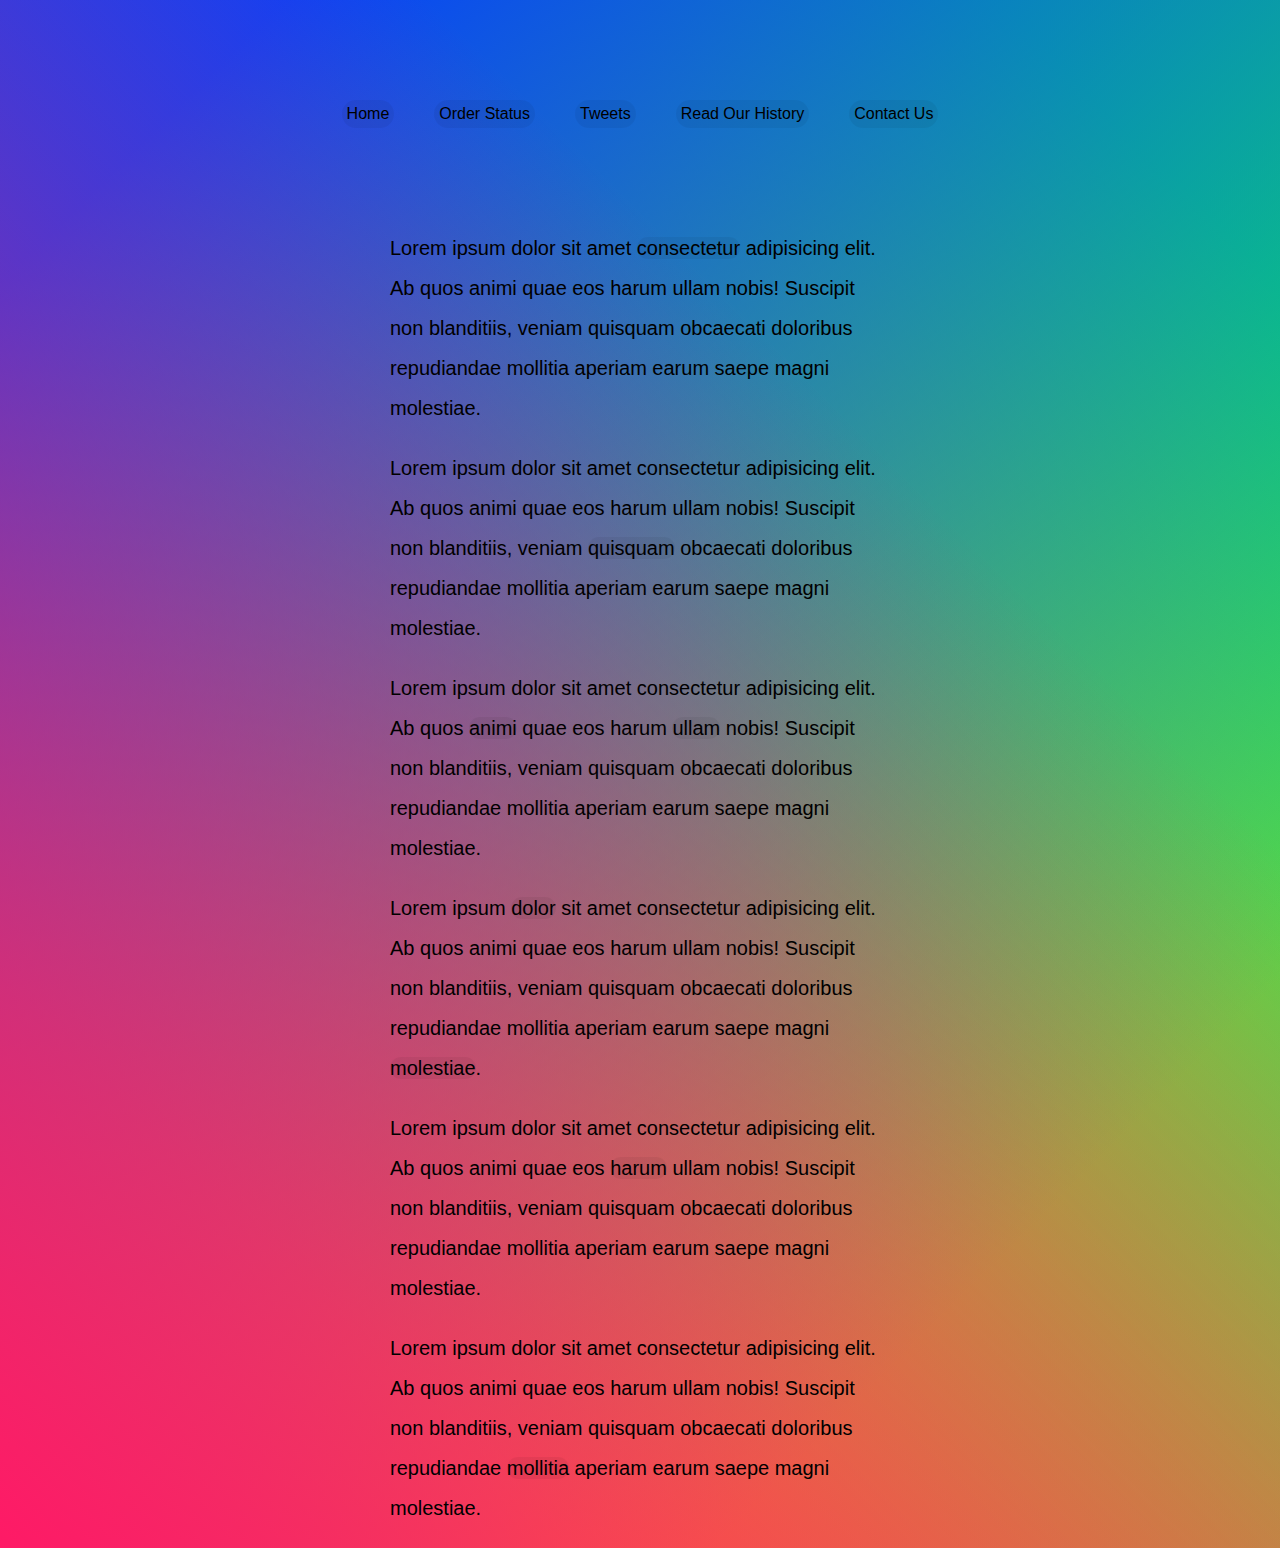
==== index.html @ c3eb9764 "Merge remote-tracking branch 'Follownav/master'" ====
<!DOCTYPE html>
<html lang="en">
<head>
    <meta charset="UTF-8">
    <meta name="viewport" content="width=device-width, initial-scale=1.0">
    <link rel="stylesheet" href="style.css">
    <title>Follow Along Nav</title>
</head>
<body>

    <nav>
        <ul class="menu">
            <li><a href="">Home</a></li>
            <li><a href="">Order Status</a></li>
            <li><a href="">Tweets</a></li>
            <li><a href="">Read Our History</a></li>
            <li><a href="">Contact Us</a></li>
        </ul>
    </nav>

    <div class="wrapper">
        <p>Lorem ipsum dolor sit amet <a href="">consectetur</a> adipisicing elit. Ab quos animi quae eos harum ullam nobis! Suscipit non blanditiis, veniam quisquam obcaecati doloribus repudiandae mollitia aperiam earum saepe magni molestiae.</p>
        <p>Lorem ipsum dolor sit amet consectetur adipisicing elit. Ab quos animi quae eos harum ullam nobis! Suscipit non blanditiis, veniam <a href="">quisquam</a> obcaecati doloribus repudiandae mollitia aperiam earum saepe magni molestiae.</p>
        <p>Lorem ipsum dolor sit amet consectetur adipisicing elit. Ab quos <a href="">animi</a> quae eos harum <a href="">ullam</a> nobis! Suscipit non blanditiis, veniam quisquam obcaecati doloribus repudiandae mollitia aperiam earum saepe magni molestiae.</p>
        <p>Lorem ipsum <a href="">dolor</a> sit amet consectetur adipisicing elit. Ab quos animi quae eos harum ullam nobis! Suscipit non blanditiis, veniam quisquam obcaecati doloribus repudiandae mollitia aperiam earum saepe magni <a href="">molestiae</a>.</p>
        <p>Lorem ipsum dolor sit amet consectetur adipisicing elit. Ab quos animi quae eos <a href="">harum</a> ullam nobis! Suscipit non blanditiis, veniam quisquam obcaecati doloribus repudiandae mollitia aperiam earum saepe magni molestiae.</p>
        <p>Lorem ipsum dolor sit amet consectetur adipisicing elit. Ab quos animi quae eos harum ullam nobis! Suscipit non blanditiis, veniam quisquam obcaecati doloribus repudiandae <a href="">mollitia</a> aperiam earum saepe magni molestiae.</p>
    </div>
    
    <script src="script.js"></script>
</body>
</html>
---- style.css ----
html {
    box-sizing: border-box;
}

*, *:before, *:after {
    box-sizing: inherit;
}

body {
    min-height: 100vh;
    margin: 0;
    font-family: sans-serif;
    background:
    linear-gradient(45deg, hsla(340, 100%, 55%, 1) 0%, hsla(340, 100%, 55%, 0) 70%),
    linear-gradient(135deg, hsla(225, 95%, 50%, 1) 10%, hsla(225, 95%, 50%, 0) 80%),
    linear-gradient(225deg, hsla(140, 90%, 50%, 1) 10%, hsla(140, 90%, 50%, 0) 80%),
    linear-gradient(315deg, hsla(35, 95%, 55%, 1) 100%, hsla(35, 95%, 55%, 0) 70%);
}

.wrapper {
    margin: 0 auto;
    max-width: 500px;
    font-size: 20px;
    line-height: 2;
    position: relative;
}

a {
    text-decoration: none;
    color: black;
    background: rgba(0, 0, 0, 0.05);
    border-radius: 20px;
}

.highlight {
    transition: all 0.2s;
    border-bottom: 2px solid rgb(219, 207, 30);
    position: absolute;
    top: 0;
    background: rgb(31, 173, 184);
    left: 0;
    z-index: -1;
    border-radius: 20px;
    display: block;
    box-shadow: 0 0 10px rgba(0, 0, 0, 0.2);
}

.menu {
    padding: 0;
    display: flex;
    list-style: none;
    justify-content: center;
    margin: 100px 0;
}

.menu a {
    display: inline-block;
    padding: 5px;
    margin: 0 20px;
    color: black;
}
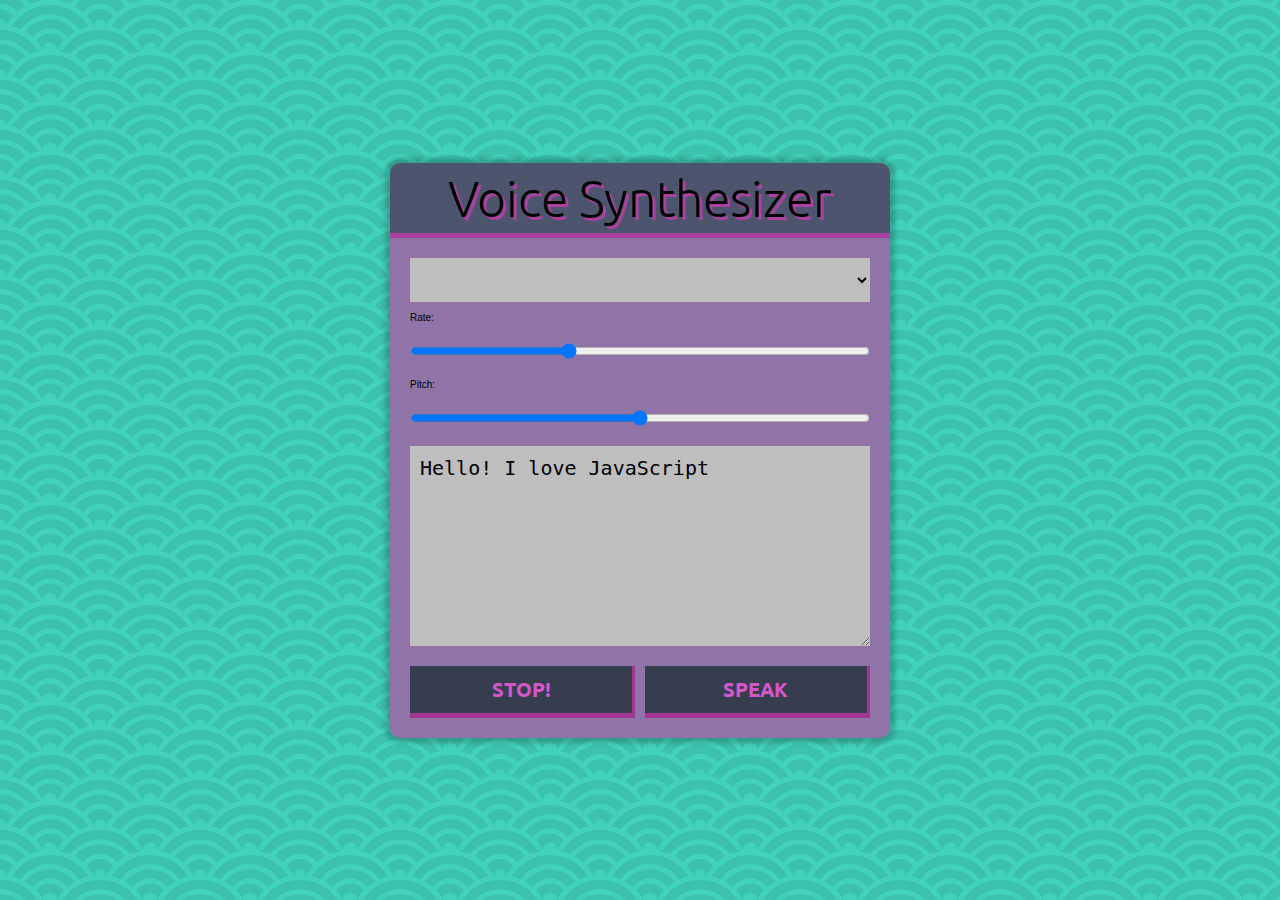
==== commit 0c5bda09: "Merge remote-tracking branch 'Speechsynth/master'" ====
--- a/index.html
+++ b/index.html
@@ -3,28 +3,30 @@
 <head>
     <meta charset="UTF-8">
     <meta name="viewport" content="width=device-width, initial-scale=1.0">
+    <link href="https://fonts.googleapis.com/css2?family=Ubuntu:wght@300&display=swap" rel="stylesheet">
     <link rel="stylesheet" href="style.css">
-    <title>Follow Along Nav</title>
+    <title>Speech Synthesis</title>
 </head>
 <body>
 
-    <nav>
-        <ul class="menu">
-            <li><a href="">Home</a></li>
-            <li><a href="">Order Status</a></li>
-            <li><a href="">Tweets</a></li>
-            <li><a href="">Read Our History</a></li>
-            <li><a href="">Contact Us</a></li>
-        </ul>
-    </nav>
+    <div class="voice-synth">
 
-    <div class="wrapper">
-        <p>Lorem ipsum dolor sit amet <a href="">consectetur</a> adipisicing elit. Ab quos animi quae eos harum ullam nobis! Suscipit non blanditiis, veniam quisquam obcaecati doloribus repudiandae mollitia aperiam earum saepe magni molestiae.</p>
-        <p>Lorem ipsum dolor sit amet consectetur adipisicing elit. Ab quos animi quae eos harum ullam nobis! Suscipit non blanditiis, veniam <a href="">quisquam</a> obcaecati doloribus repudiandae mollitia aperiam earum saepe magni molestiae.</p>
-        <p>Lorem ipsum dolor sit amet consectetur adipisicing elit. Ab quos <a href="">animi</a> quae eos harum <a href="">ullam</a> nobis! Suscipit non blanditiis, veniam quisquam obcaecati doloribus repudiandae mollitia aperiam earum saepe magni molestiae.</p>
-        <p>Lorem ipsum <a href="">dolor</a> sit amet consectetur adipisicing elit. Ab quos animi quae eos harum ullam nobis! Suscipit non blanditiis, veniam quisquam obcaecati doloribus repudiandae mollitia aperiam earum saepe magni <a href="">molestiae</a>.</p>
-        <p>Lorem ipsum dolor sit amet consectetur adipisicing elit. Ab quos animi quae eos <a href="">harum</a> ullam nobis! Suscipit non blanditiis, veniam quisquam obcaecati doloribus repudiandae mollitia aperiam earum saepe magni molestiae.</p>
-        <p>Lorem ipsum dolor sit amet consectetur adipisicing elit. Ab quos animi quae eos harum ullam nobis! Suscipit non blanditiis, veniam quisquam obcaecati doloribus repudiandae <a href="">mollitia</a> aperiam earum saepe magni molestiae.</p>
+        <h1>Voice Synthesizer</h1>
+
+        <select name="voice" id="voices">
+            <option value="">Select A Voice</option>
+        </select>
+
+        <label for="rate">Rate:</label>
+        <input name="rate" type="range" min="0" max="3" value="1" step="0.1">
+
+        <label for="pitch">Pitch:</label>
+        <input name="pitch" type="range" min="0" max="2" step="0.1">
+
+        <textarea name="text">Hello! I love JavaScript</textarea>
+        <button id="stop">Stop!</button>
+        <button id="speak">Speak</button>
+
     </div>
     
     <script src="script.js"></script>
--- a/style.css
+++ b/style.css
@@ -1,4 +1,5 @@
 html {
+    font-size: 10px;
     box-sizing: border-box;
 }
 
@@ -7,55 +8,96 @@
 }
 
 body {
+    margin: 0;
+    padding: 0;
+    font-family: sans-serif;
+    background-color: #3bc1ac;
+    display: flex;
     min-height: 100vh;
-    margin: 0;
-    font-family: sans-serif;
-    background:
-    linear-gradient(45deg, hsla(340, 100%, 55%, 1) 0%, hsla(340, 100%, 55%, 0) 70%),
-    linear-gradient(135deg, hsla(225, 95%, 50%, 1) 10%, hsla(225, 95%, 50%, 0) 80%),
-    linear-gradient(225deg, hsla(140, 90%, 50%, 1) 10%, hsla(140, 90%, 50%, 0) 80%),
-    linear-gradient(315deg, hsla(35, 95%, 55%, 1) 100%, hsla(35, 95%, 55%, 0) 70%);
+    align-items: center;
+
+    background-image:
+    radial-gradient(circle at 100% 150%, #3BC1AC 24%, #42D2BB 25%, #42D2BB 28%, #3BC1AC 29%, #3BC1AC 36%, #42D2BB 36%, #42D2BB 40%, transparent 40%, transparent),
+    radial-gradient(circle at 0    150%, #3BC1AC 24%, #42D2BB 25%, #42D2BB 28%, #3BC1AC 29%, #3BC1AC 36%, #42D2BB 36%, #42D2BB 40%, transparent 40%, transparent),
+    radial-gradient(circle at 50%  100%, #42D2BB 10%, #3BC1AC 11%, #3BC1AC 23%, #42D2BB 24%, #42D2BB 30%, #3BC1AC 31%, #3BC1AC 43%, #42D2BB 44%, #42D2BB 50%, #3BC1AC 51%, #3BC1AC 63%, #42D2BB 64%, #42D2BB 71%, transparent 71%, transparent),
+    radial-gradient(circle at 100% 50%, #42D2BB 5%, #3BC1AC 6%, #3BC1AC 15%, #42D2BB 16%, #42D2BB 20%, #3BC1AC 21%, #3BC1AC 30%, #42D2BB 31%, #42D2BB 35%, #3BC1AC 36%, #3BC1AC 45%, #42D2BB 46%, #42D2BB 49%, transparent 50%, transparent),
+    radial-gradient(circle at 0    50%, #42D2BB 5%, #3BC1AC 6%, #3BC1AC 15%, #42D2BB 16%, #42D2BB 20%, #3BC1AC 21%, #3BC1AC 30%, #42D2BB 31%, #42D2BB 35%, #3BC1AC 36%, #3BC1AC 45%, #42D2BB 46%, #42D2BB 49%, transparent 50%, transparent);
+    background-size: 100px 50px;
 }
 
-.wrapper {
+.voice-synth {
+    padding: 2rem;
+    width: 50rem;
     margin: 0 auto;
-    max-width: 500px;
-    font-size: 20px;
-    line-height: 2;
+    border-radius: 1rem;
+    position: relative;
+    background: #9074a7;
+    overflow: hidden;
+    z-index: 1;
+    box-shadow: 0 0 5px 5px rgba(0, 0, 0, 0.2);
+}
+
+h1 {
+    width: calc(100% + 4rem);
+    margin: -2rem 0 2rem -2rem;
+    padding: 0.5rem;
+    background: #4c556d;
+    border-bottom: 5px solid #f3c8;
+    text-align: center;
+    font-size: 5rem;
+    font-weight: 100;
+    font-family: 'Ubuntu', sans-serif;
+    text-shadow: 3px 3px 0 #f3c8;
+}
+
+.voice-synth input,
+.voice-synth button,
+.voice-synth select,
+.voice-synth textarea {
+    width: 100%;
+    display: block;
+    margin: 10px 0;
+    padding: 10px;
+    border: 0;
+    font-size: 2rem;
+    background: #bebebe;
+    outline: 0;
+}
+
+textarea {
+    height: 20rem;
+}
+
+input[type="select"] {
+
+}
+
+.voice-synth button {
+    cursor: pointer;
+    background: #363d4e;
+    color: #d458ca;
+    border: 0;
+    width: 49%;
+    float: left;
+    font-family: 'Ubuntu', sans-serif;
+    font-weight: bold;
+    text-transform: uppercase;
+    margin-bottom: 0;
+    font-size: 2rem;
+    border-bottom: 5px solid #f3c8;
+    border-right: 3px solid #f3c8;
     position: relative;
 }
 
-a {
-    text-decoration: none;
-    color: black;
-    background: rgba(0, 0, 0, 0.05);
-    border-radius: 20px;
+.voice-synth button:active {
+    top: 2px;
+    color: grey;
+    border-bottom: 1px solid #f3c8;
+    border-right: 1px solid #f3c8;
+    border-top: 2px solid grey;
+    border-left: 2px solid grey;
 }
 
-.highlight {
-    transition: all 0.2s;
-    border-bottom: 2px solid rgb(219, 207, 30);
-    position: absolute;
-    top: 0;
-    background: rgb(31, 173, 184);
-    left: 0;
-    z-index: -1;
-    border-radius: 20px;
-    display: block;
-    box-shadow: 0 0 10px rgba(0, 0, 0, 0.2);
-}
-
-.menu {
-    padding: 0;
-    display: flex;
-    list-style: none;
-    justify-content: center;
-    margin: 100px 0;
-}
-
-.menu a {
-    display: inline-block;
-    padding: 5px;
-    margin: 0 20px;
-    color: black;
+.voice-synth button:nth-of-type(1) {
+    margin-right: 2%;
 }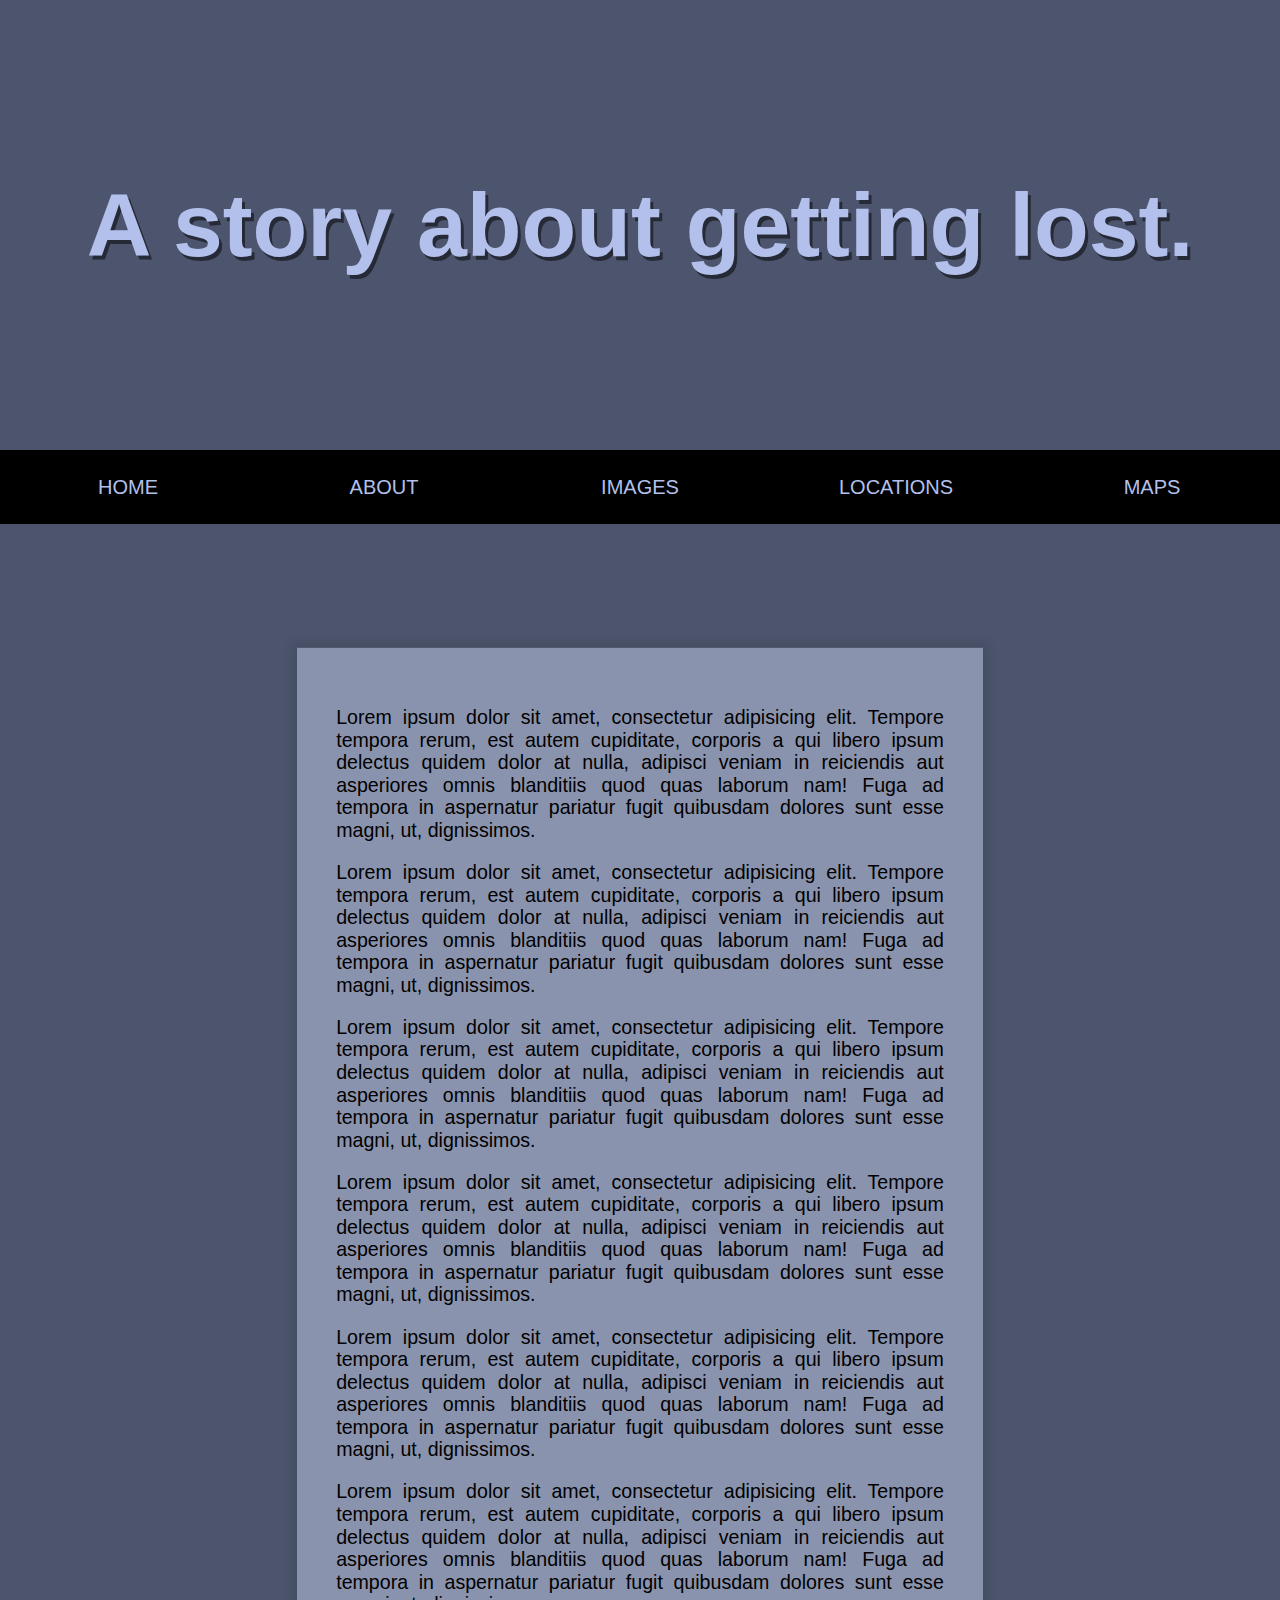
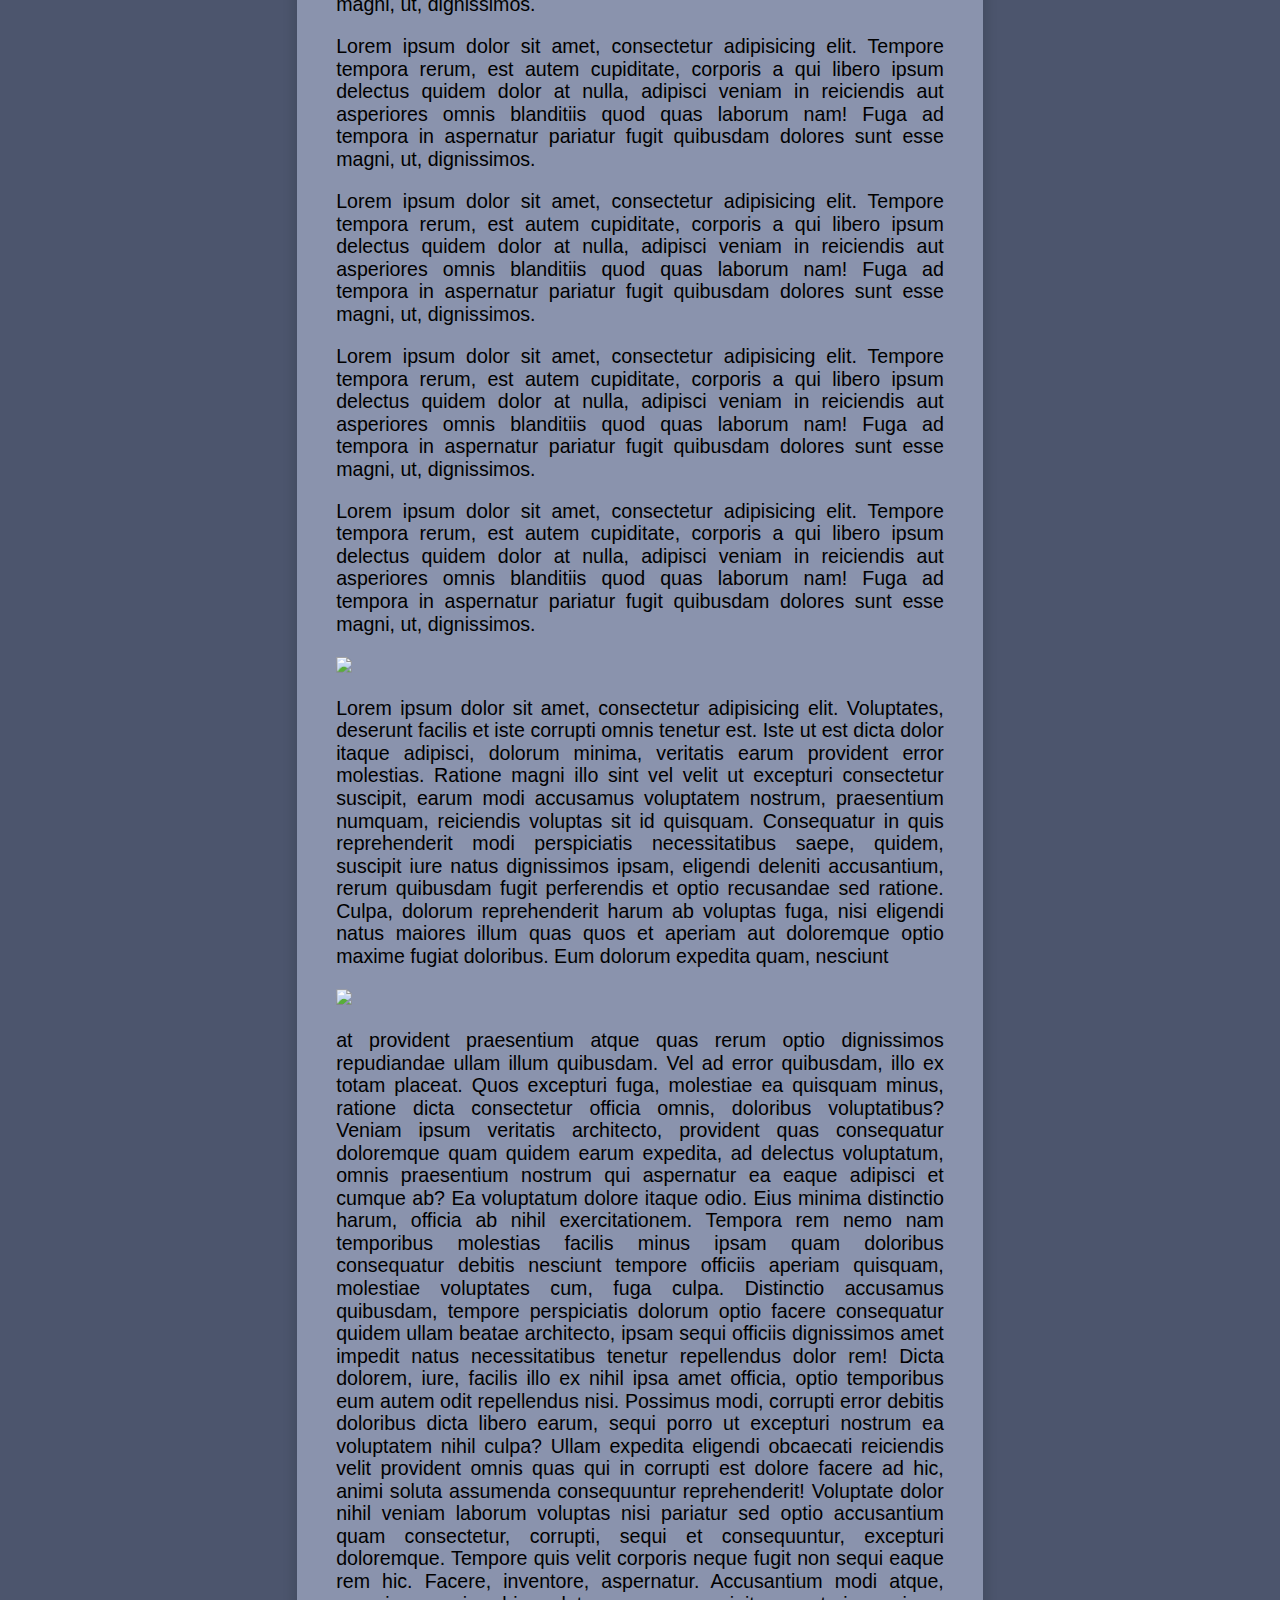
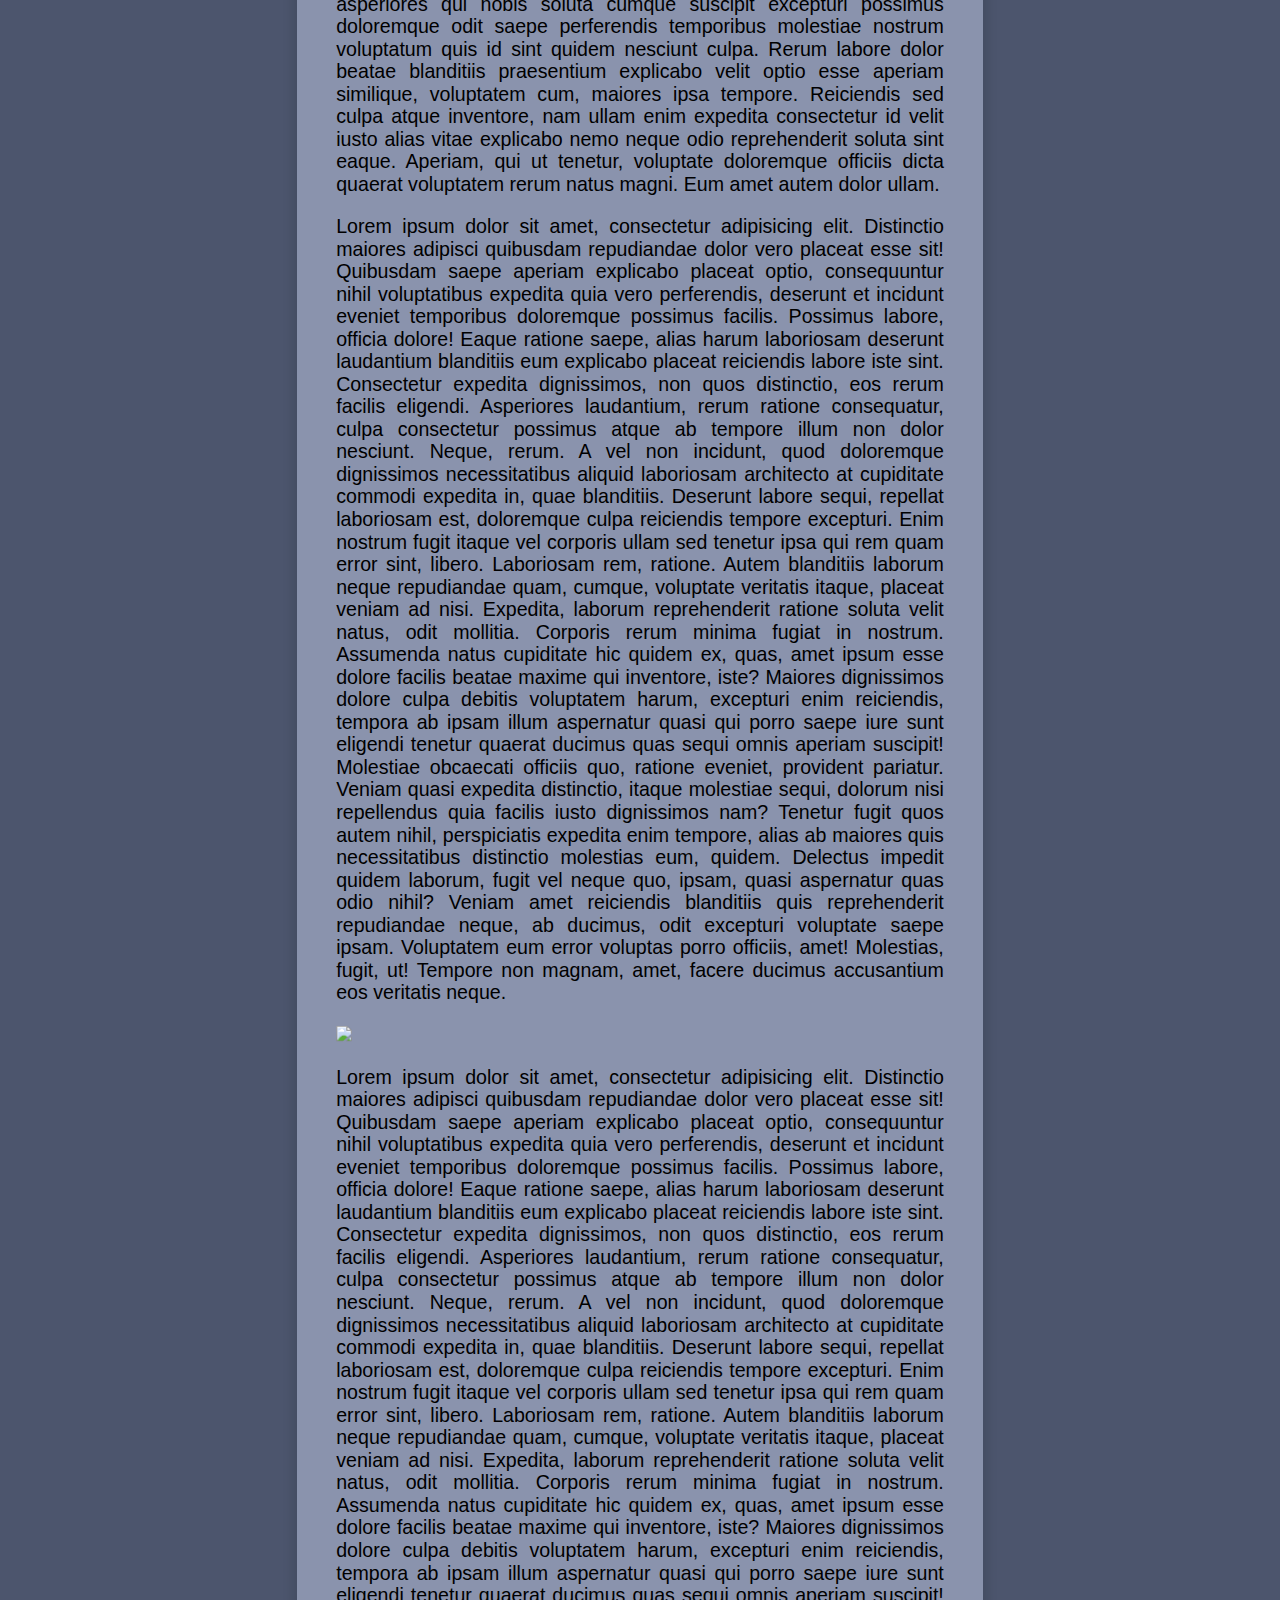
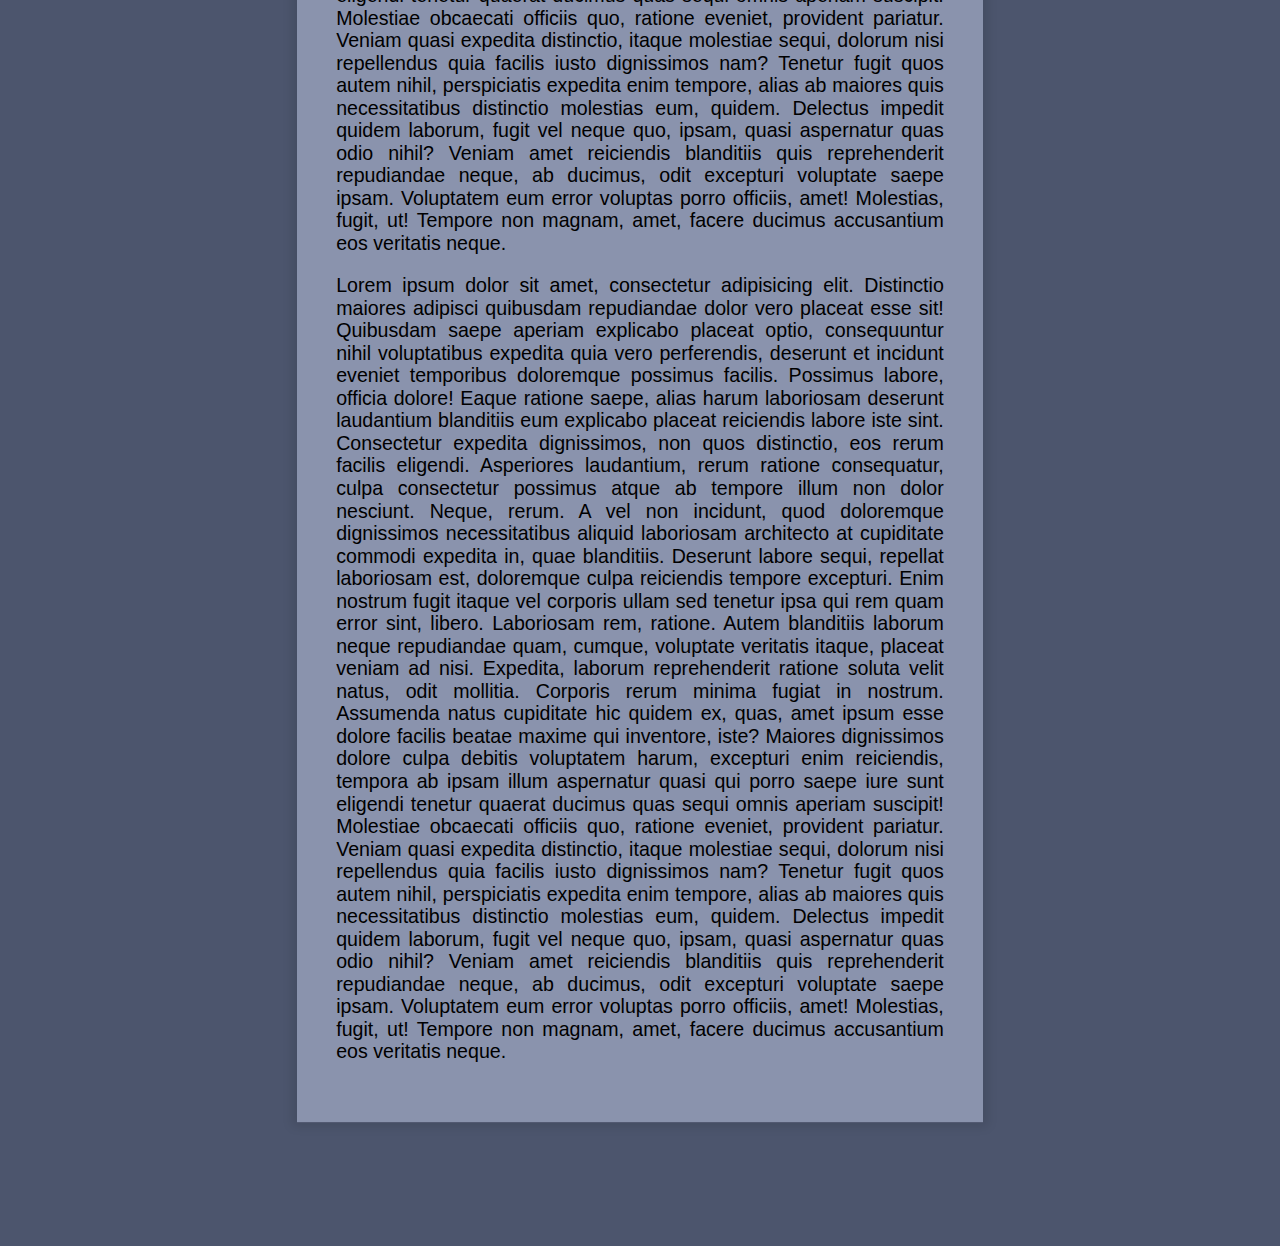
==== commit 14bdfaaf: "Merge remote-tracking branch 'Stickynav/master'" ====
--- a/index.html
+++ b/index.html
@@ -3,29 +3,53 @@
 <head>
     <meta charset="UTF-8">
     <meta name="viewport" content="width=device-width, initial-scale=1.0">
-    <link href="https://fonts.googleapis.com/css2?family=Ubuntu:wght@300&display=swap" rel="stylesheet">
     <link rel="stylesheet" href="style.css">
-    <title>Speech Synthesis</title>
+    <title>Sticky Nav</title>
 </head>
 <body>
 
-    <div class="voice-synth">
+    <header>
+        <h1>A story about getting lost.</h1>
+    </header>
 
-        <h1>Voice Synthesizer</h1>
+    <nav id="main">
+        <ul>
+            <li class="logo"><a href="#">LOST.</a></li>
+            <li><a href="#">Home</a></li>
+            <li><a href="#">About</a></li>
+            <li><a href="#">Images</a></li>
+            <li><a href="#">Locations</a></li>
+            <li><a href="#">Maps</a></li>
+        </ul>
+    </nav>
 
-        <select name="voice" id="voices">
-            <option value="">Select A Voice</option>
-        </select>
+    <div class="site-wrap">
 
-        <label for="rate">Rate:</label>
-        <input name="rate" type="range" min="0" max="3" value="1" step="0.1">
+        <p>Lorem ipsum dolor sit amet, consectetur adipisicing elit. Tempore tempora rerum, est autem cupiditate, corporis a qui libero ipsum delectus quidem dolor at nulla, adipisci veniam in reiciendis aut asperiores omnis blanditiis quod quas laborum nam! Fuga ad tempora in aspernatur pariatur fugit quibusdam dolores sunt esse magni, ut, dignissimos.</p>
+        <p>Lorem ipsum dolor sit amet, consectetur adipisicing elit. Tempore tempora rerum, est autem cupiditate, corporis a qui libero ipsum delectus quidem dolor at nulla, adipisci veniam in reiciendis aut asperiores omnis blanditiis quod quas laborum nam! Fuga ad tempora in aspernatur pariatur fugit quibusdam dolores sunt esse magni, ut, dignissimos.</p>
+        <p>Lorem ipsum dolor sit amet, consectetur adipisicing elit. Tempore tempora rerum, est autem cupiditate, corporis a qui libero ipsum delectus quidem dolor at nulla, adipisci veniam in reiciendis aut asperiores omnis blanditiis quod quas laborum nam! Fuga ad tempora in aspernatur pariatur fugit quibusdam dolores sunt esse magni, ut, dignissimos.</p>
+        <p>Lorem ipsum dolor sit amet, consectetur adipisicing elit. Tempore tempora rerum, est autem cupiditate, corporis a qui libero ipsum delectus quidem dolor at nulla, adipisci veniam in reiciendis aut asperiores omnis blanditiis quod quas laborum nam! Fuga ad tempora in aspernatur pariatur fugit quibusdam dolores sunt esse magni, ut, dignissimos.</p>
+        <p>Lorem ipsum dolor sit amet, consectetur adipisicing elit. Tempore tempora rerum, est autem cupiditate, corporis a qui libero ipsum delectus quidem dolor at nulla, adipisci veniam in reiciendis aut asperiores omnis blanditiis quod quas laborum nam! Fuga ad tempora in aspernatur pariatur fugit quibusdam dolores sunt esse magni, ut, dignissimos.</p>
+        <p>Lorem ipsum dolor sit amet, consectetur adipisicing elit. Tempore tempora rerum, est autem cupiditate, corporis a qui libero ipsum delectus quidem dolor at nulla, adipisci veniam in reiciendis aut asperiores omnis blanditiis quod quas laborum nam! Fuga ad tempora in aspernatur pariatur fugit quibusdam dolores sunt esse magni, ut, dignissimos.</p>
+        <p>Lorem ipsum dolor sit amet, consectetur adipisicing elit. Tempore tempora rerum, est autem cupiditate, corporis a qui libero ipsum delectus quidem dolor at nulla, adipisci veniam in reiciendis aut asperiores omnis blanditiis quod quas laborum nam! Fuga ad tempora in aspernatur pariatur fugit quibusdam dolores sunt esse magni, ut, dignissimos.</p>
+        <p>Lorem ipsum dolor sit amet, consectetur adipisicing elit. Tempore tempora rerum, est autem cupiditate, corporis a qui libero ipsum delectus quidem dolor at nulla, adipisci veniam in reiciendis aut asperiores omnis blanditiis quod quas laborum nam! Fuga ad tempora in aspernatur pariatur fugit quibusdam dolores sunt esse magni, ut, dignissimos.</p>
+        <p>Lorem ipsum dolor sit amet, consectetur adipisicing elit. Tempore tempora rerum, est autem cupiditate, corporis a qui libero ipsum delectus quidem dolor at nulla, adipisci veniam in reiciendis aut asperiores omnis blanditiis quod quas laborum nam! Fuga ad tempora in aspernatur pariatur fugit quibusdam dolores sunt esse magni, ut, dignissimos.</p>
+        <p>Lorem ipsum dolor sit amet, consectetur adipisicing elit. Tempore tempora rerum, est autem cupiditate, corporis a qui libero ipsum delectus quidem dolor at nulla, adipisci veniam in reiciendis aut asperiores omnis blanditiis quod quas laborum nam! Fuga ad tempora in aspernatur pariatur fugit quibusdam dolores sunt esse magni, ut, dignissimos.</p>
 
-        <label for="pitch">Pitch:</label>
-        <input name="pitch" type="range" min="0" max="2" step="0.1">
+        <img src="http://unsplash.it/400/400" class="align-left slide-in">
 
-        <textarea name="text">Hello! I love JavaScript</textarea>
-        <button id="stop">Stop!</button>
-        <button id="speak">Speak</button>
+        <p>Lorem ipsum dolor sit amet, consectetur adipisicing elit. Voluptates, deserunt facilis et iste corrupti omnis tenetur est. Iste ut est dicta dolor itaque adipisci, dolorum minima, veritatis earum provident error molestias. Ratione magni illo sint vel velit ut excepturi consectetur suscipit, earum modi accusamus voluptatem nostrum, praesentium numquam, reiciendis voluptas sit id quisquam. Consequatur in quis reprehenderit modi perspiciatis necessitatibus saepe, quidem, suscipit iure natus dignissimos ipsam, eligendi deleniti accusantium, rerum quibusdam fugit perferendis et optio recusandae sed ratione. Culpa, dolorum reprehenderit harum ab voluptas fuga, nisi eligendi natus maiores illum quas quos et aperiam aut doloremque optio maxime fugiat doloribus. Eum dolorum expedita quam, nesciunt</p>
+
+        <img src="http://unsplash.it/400/400" class="align-right slide-in">
+
+        <p> at provident praesentium atque quas rerum optio dignissimos repudiandae ullam illum quibusdam. Vel ad error quibusdam, illo ex totam placeat. Quos excepturi fuga, molestiae ea quisquam minus, ratione dicta consectetur officia omnis, doloribus voluptatibus? Veniam ipsum veritatis architecto, provident quas consequatur doloremque quam quidem earum expedita, ad delectus voluptatum, omnis praesentium nostrum qui aspernatur ea eaque adipisci et cumque ab? Ea voluptatum dolore itaque odio. Eius minima distinctio harum, officia ab nihil exercitationem. Tempora rem nemo nam temporibus molestias facilis minus ipsam quam doloribus consequatur debitis nesciunt tempore officiis aperiam quisquam, molestiae voluptates cum, fuga culpa. Distinctio accusamus quibusdam, tempore perspiciatis dolorum optio facere consequatur quidem ullam beatae architecto, ipsam sequi officiis dignissimos amet impedit natus necessitatibus tenetur repellendus dolor rem! Dicta dolorem, iure, facilis illo ex nihil ipsa amet officia, optio temporibus eum autem odit repellendus nisi. Possimus modi, corrupti error debitis doloribus dicta libero earum, sequi porro ut excepturi nostrum ea voluptatem nihil culpa? Ullam expedita eligendi obcaecati reiciendis velit provident omnis quas qui in corrupti est dolore facere ad hic, animi soluta assumenda consequuntur reprehenderit! Voluptate dolor nihil veniam laborum voluptas nisi pariatur sed optio accusantium quam consectetur, corrupti, sequi et consequuntur, excepturi doloremque. Tempore quis velit corporis neque fugit non sequi eaque rem hic. Facere, inventore, aspernatur. Accusantium modi atque, asperiores qui nobis soluta cumque suscipit excepturi possimus doloremque odit saepe perferendis temporibus molestiae nostrum voluptatum quis id sint quidem nesciunt culpa. Rerum labore dolor beatae blanditiis praesentium explicabo velit optio esse aperiam similique, voluptatem cum, maiores ipsa tempore. Reiciendis sed culpa atque inventore, nam ullam enim expedita consectetur id velit iusto alias vitae explicabo nemo neque odio reprehenderit soluta sint eaque. Aperiam, qui ut tenetur, voluptate doloremque officiis dicta quaerat voluptatem rerum natus magni. Eum amet autem dolor ullam.</p>
+
+        <p>Lorem ipsum dolor sit amet, consectetur adipisicing elit. Distinctio maiores adipisci quibusdam repudiandae dolor vero placeat esse sit! Quibusdam saepe aperiam explicabo placeat optio, consequuntur nihil voluptatibus expedita quia vero perferendis, deserunt et incidunt eveniet temporibus doloremque possimus facilis. Possimus labore, officia dolore! Eaque ratione saepe, alias harum laboriosam deserunt laudantium blanditiis eum explicabo placeat reiciendis labore iste sint. Consectetur expedita dignissimos, non quos distinctio, eos rerum facilis eligendi. Asperiores laudantium, rerum ratione consequatur, culpa consectetur possimus atque ab tempore illum non dolor nesciunt. Neque, rerum. A vel non incidunt, quod doloremque dignissimos necessitatibus aliquid laboriosam architecto at cupiditate commodi expedita in, quae blanditiis. Deserunt labore sequi, repellat laboriosam est, doloremque culpa reiciendis tempore excepturi. Enim nostrum fugit itaque vel corporis ullam sed tenetur ipsa qui rem quam error sint, libero. Laboriosam rem, ratione. Autem blanditiis laborum neque repudiandae quam, cumque, voluptate veritatis itaque, placeat veniam ad nisi. Expedita, laborum reprehenderit ratione soluta velit natus, odit mollitia. Corporis rerum minima fugiat in nostrum. Assumenda natus cupiditate hic quidem ex, quas, amet ipsum esse dolore facilis beatae maxime qui inventore, iste? Maiores dignissimos dolore culpa debitis voluptatem harum, excepturi enim reiciendis, tempora ab ipsam illum aspernatur quasi qui porro saepe iure sunt eligendi tenetur quaerat ducimus quas sequi omnis aperiam suscipit! Molestiae obcaecati officiis quo, ratione eveniet, provident pariatur. Veniam quasi expedita distinctio, itaque molestiae sequi, dolorum nisi repellendus quia facilis iusto dignissimos nam? Tenetur fugit quos autem nihil, perspiciatis expedita enim tempore, alias ab maiores quis necessitatibus distinctio molestias eum, quidem. Delectus impedit quidem laborum, fugit vel neque quo, ipsam, quasi aspernatur quas odio nihil? Veniam amet reiciendis blanditiis quis reprehenderit repudiandae neque, ab ducimus, odit excepturi voluptate saepe ipsam. Voluptatem eum error voluptas porro officiis, amet! Molestias, fugit, ut! Tempore non magnam, amet, facere ducimus accusantium eos veritatis neque.</p>
+
+        <img src="http://unsplash.it/400/400" class="align-right slide-in">
+
+        <p>Lorem ipsum dolor sit amet, consectetur adipisicing elit. Distinctio maiores adipisci quibusdam repudiandae dolor vero placeat esse sit! Quibusdam saepe aperiam explicabo placeat optio, consequuntur nihil voluptatibus expedita quia vero perferendis, deserunt et incidunt eveniet temporibus doloremque possimus facilis. Possimus labore, officia dolore! Eaque ratione saepe, alias harum laboriosam deserunt laudantium blanditiis eum explicabo placeat reiciendis labore iste sint. Consectetur expedita dignissimos, non quos distinctio, eos rerum facilis eligendi. Asperiores laudantium, rerum ratione consequatur, culpa consectetur possimus atque ab tempore illum non dolor nesciunt. Neque, rerum. A vel non incidunt, quod doloremque dignissimos necessitatibus aliquid laboriosam architecto at cupiditate commodi expedita in, quae blanditiis. Deserunt labore sequi, repellat laboriosam est, doloremque culpa reiciendis tempore excepturi. Enim nostrum fugit itaque vel corporis ullam sed tenetur ipsa qui rem quam error sint, libero. Laboriosam rem, ratione. Autem blanditiis laborum neque repudiandae quam, cumque, voluptate veritatis itaque, placeat veniam ad nisi. Expedita, laborum reprehenderit ratione soluta velit natus, odit mollitia. Corporis rerum minima fugiat in nostrum. Assumenda natus cupiditate hic quidem ex, quas, amet ipsum esse dolore facilis beatae maxime qui inventore, iste? Maiores dignissimos dolore culpa debitis voluptatem harum, excepturi enim reiciendis, tempora ab ipsam illum aspernatur quasi qui porro saepe iure sunt eligendi tenetur quaerat ducimus quas sequi omnis aperiam suscipit! Molestiae obcaecati officiis quo, ratione eveniet, provident pariatur. Veniam quasi expedita distinctio, itaque molestiae sequi, dolorum nisi repellendus quia facilis iusto dignissimos nam? Tenetur fugit quos autem nihil, perspiciatis expedita enim tempore, alias ab maiores quis necessitatibus distinctio molestias eum, quidem. Delectus impedit quidem laborum, fugit vel neque quo, ipsam, quasi aspernatur quas odio nihil? Veniam amet reiciendis blanditiis quis reprehenderit repudiandae neque, ab ducimus, odit excepturi voluptate saepe ipsam. Voluptatem eum error voluptas porro officiis, amet! Molestias, fugit, ut! Tempore non magnam, amet, facere ducimus accusantium eos veritatis neque.</p>
+        <p>Lorem ipsum dolor sit amet, consectetur adipisicing elit. Distinctio maiores adipisci quibusdam repudiandae dolor vero placeat esse sit! Quibusdam saepe aperiam explicabo placeat optio, consequuntur nihil voluptatibus expedita quia vero perferendis, deserunt et incidunt eveniet temporibus doloremque possimus facilis. Possimus labore, officia dolore! Eaque ratione saepe, alias harum laboriosam deserunt laudantium blanditiis eum explicabo placeat reiciendis labore iste sint. Consectetur expedita dignissimos, non quos distinctio, eos rerum facilis eligendi. Asperiores laudantium, rerum ratione consequatur, culpa consectetur possimus atque ab tempore illum non dolor nesciunt. Neque, rerum. A vel non incidunt, quod doloremque dignissimos necessitatibus aliquid laboriosam architecto at cupiditate commodi expedita in, quae blanditiis. Deserunt labore sequi, repellat laboriosam est, doloremque culpa reiciendis tempore excepturi. Enim nostrum fugit itaque vel corporis ullam sed tenetur ipsa qui rem quam error sint, libero. Laboriosam rem, ratione. Autem blanditiis laborum neque repudiandae quam, cumque, voluptate veritatis itaque, placeat veniam ad nisi. Expedita, laborum reprehenderit ratione soluta velit natus, odit mollitia. Corporis rerum minima fugiat in nostrum. Assumenda natus cupiditate hic quidem ex, quas, amet ipsum esse dolore facilis beatae maxime qui inventore, iste? Maiores dignissimos dolore culpa debitis voluptatem harum, excepturi enim reiciendis, tempora ab ipsam illum aspernatur quasi qui porro saepe iure sunt eligendi tenetur quaerat ducimus quas sequi omnis aperiam suscipit! Molestiae obcaecati officiis quo, ratione eveniet, provident pariatur. Veniam quasi expedita distinctio, itaque molestiae sequi, dolorum nisi repellendus quia facilis iusto dignissimos nam? Tenetur fugit quos autem nihil, perspiciatis expedita enim tempore, alias ab maiores quis necessitatibus distinctio molestias eum, quidem. Delectus impedit quidem laborum, fugit vel neque quo, ipsam, quasi aspernatur quas odio nihil? Veniam amet reiciendis blanditiis quis reprehenderit repudiandae neque, ab ducimus, odit excepturi voluptate saepe ipsam. Voluptatem eum error voluptas porro officiis, amet! Molestias, fugit, ut! Tempore non magnam, amet, facere ducimus accusantium eos veritatis neque.</p>
 
     </div>
     
--- a/style.css
+++ b/style.css
@@ -1,103 +1,101 @@
 html {
-    font-size: 10px;
     box-sizing: border-box;
+    background: #4c556d;
+    font-family: 'helvetica';
+    font-size: 20px;
+    font-weight: 200;
+}
+
+body {
+    margin: 0;
 }
 
 *, *:before, *:after {
     box-sizing: inherit;
 }
 
-body {
-    margin: 0;
-    padding: 0;
-    font-family: sans-serif;
-    background-color: #3bc1ac;
-    display: flex;
-    min-height: 100vh;
-    align-items: center;
-
-    background-image:
-    radial-gradient(circle at 100% 150%, #3BC1AC 24%, #42D2BB 25%, #42D2BB 28%, #3BC1AC 29%, #3BC1AC 36%, #42D2BB 36%, #42D2BB 40%, transparent 40%, transparent),
-    radial-gradient(circle at 0    150%, #3BC1AC 24%, #42D2BB 25%, #42D2BB 28%, #3BC1AC 29%, #3BC1AC 36%, #42D2BB 36%, #42D2BB 40%, transparent 40%, transparent),
-    radial-gradient(circle at 50%  100%, #42D2BB 10%, #3BC1AC 11%, #3BC1AC 23%, #42D2BB 24%, #42D2BB 30%, #3BC1AC 31%, #3BC1AC 43%, #42D2BB 44%, #42D2BB 50%, #3BC1AC 51%, #3BC1AC 63%, #42D2BB 64%, #42D2BB 71%, transparent 71%, transparent),
-    radial-gradient(circle at 100% 50%, #42D2BB 5%, #3BC1AC 6%, #3BC1AC 15%, #42D2BB 16%, #42D2BB 20%, #3BC1AC 21%, #3BC1AC 30%, #42D2BB 31%, #42D2BB 35%, #3BC1AC 36%, #3BC1AC 45%, #42D2BB 46%, #42D2BB 49%, transparent 50%, transparent),
-    radial-gradient(circle at 0    50%, #42D2BB 5%, #3BC1AC 6%, #3BC1AC 15%, #42D2BB 16%, #42D2BB 20%, #3BC1AC 21%, #3BC1AC 30%, #42D2BB 31%, #42D2BB 35%, #3BC1AC 36%, #3BC1AC 45%, #42D2BB 46%, #42D2BB 49%, transparent 50%, transparent);
-    background-size: 100px 50px;
+.site-wrap {
+    max-width: 700px;
+    margin: 70px auto;
+    background: #8a93ad;
+    padding: 40px;
+    text-align: justify;
+    box-shadow: 0 0 10px 5px rgba(0, 0, 0, 0.1);
+    transform: scale(0.98);
+    transition: transform 0.5s;
 }
 
-.voice-synth {
-    padding: 2rem;
-    width: 50rem;
-    margin: 0 auto;
-    border-radius: 1rem;
-    position: relative;
-    background: #9074a7;
-    overflow: hidden;
-    z-index: 1;
-    box-shadow: 0 0 5px 5px rgba(0, 0, 0, 0.2);
+.fixed-nav .site-wrap {
+    transform: scale(1);
+}
+
+header {
+    text-align: center;
+    height: 50vh;
+    background: url(http://wes.io/iEgP/wow-so-deep.jpg) bottom center no-repeat;
+    background-size: cover;
+    display: flex;
+    align-items: center;
+    justify-content: center;
 }
 
 h1 {
-    width: calc(100% + 4rem);
-    margin: -2rem 0 2rem -2rem;
-    padding: 0.5rem;
-    background: #4c556d;
-    border-bottom: 5px solid #f3c8;
-    text-align: center;
-    font-size: 5rem;
-    font-weight: 100;
-    font-family: 'Ubuntu', sans-serif;
-    text-shadow: 3px 3px 0 #f3c8;
+    color: #b2c0eb;
+    font-size: 7vw;
+    text-shadow: 3px 4px 0 rgba(0, 0, 0, 0.5);
 }
 
-.voice-synth input,
-.voice-synth button,
-.voice-synth select,
-.voice-synth textarea {
+nav {
+    background: black;
+    top: 0;
     width: 100%;
-    display: block;
-    margin: 10px 0;
-    padding: 10px;
-    border: 0;
-    font-size: 2rem;
-    background: #bebebe;
-    outline: 0;
+    transition: all 0.5s;
+    position: relative;
+    z-index: 1;
 }
 
-textarea {
-    height: 20rem;
+.fixed-nav nav {
+    position: fixed;
+    box-shadow: 0 5px rgba(0, 0, 0, 0.1);
 }
 
-input[type="select"] {
-
+nav ul {
+    margin: 0;
+    padding: 0;
+    list-style: none;
+    display: flex;
 }
 
-.voice-synth button {
-    cursor: pointer;
-    background: #363d4e;
-    color: #d458ca;
-    border: 0;
-    width: 49%;
-    float: left;
-    font-family: 'Ubuntu', sans-serif;
-    font-weight: bold;
-    text-transform: uppercase;
-    margin-bottom: 0;
-    font-size: 2rem;
-    border-bottom: 5px solid #f3c8;
-    border-right: 3px solid #f3c8;
-    position: relative;
+nav li {
+    flex: 1;
+    text-align: center;
+    display: flex;
+    justify-content: center;
+    align-items: center;
 }
 
-.voice-synth button:active {
-    top: 2px;
-    color: grey;
-    border-bottom: 1px solid #f3c8;
-    border-right: 1px solid #f3c8;
-    border-top: 2px solid grey;
-    border-left: 2px solid grey;
+li.logo {
+    max-width: 0;
+    overflow: hidden;
+    background: #b2c0eb;
+    transition: all 0.5s;
+    font-weight: 600;
+    font-size: 30px;
 }
 
-.voice-synth button:nth-of-type(1) {
-    margin-right: 2%;
+.fixed-nav li.logo {
+    max-width: 500px;
+}
+
+li.logo a {
+    color: black;
+}
+
+nav a {
+    text-decoration: none;
+    padding: 20px;
+    display: inline-block;
+    color: #b2c0eb;
+    transition: all 0.2s;
+    text-transform: uppercase;
 }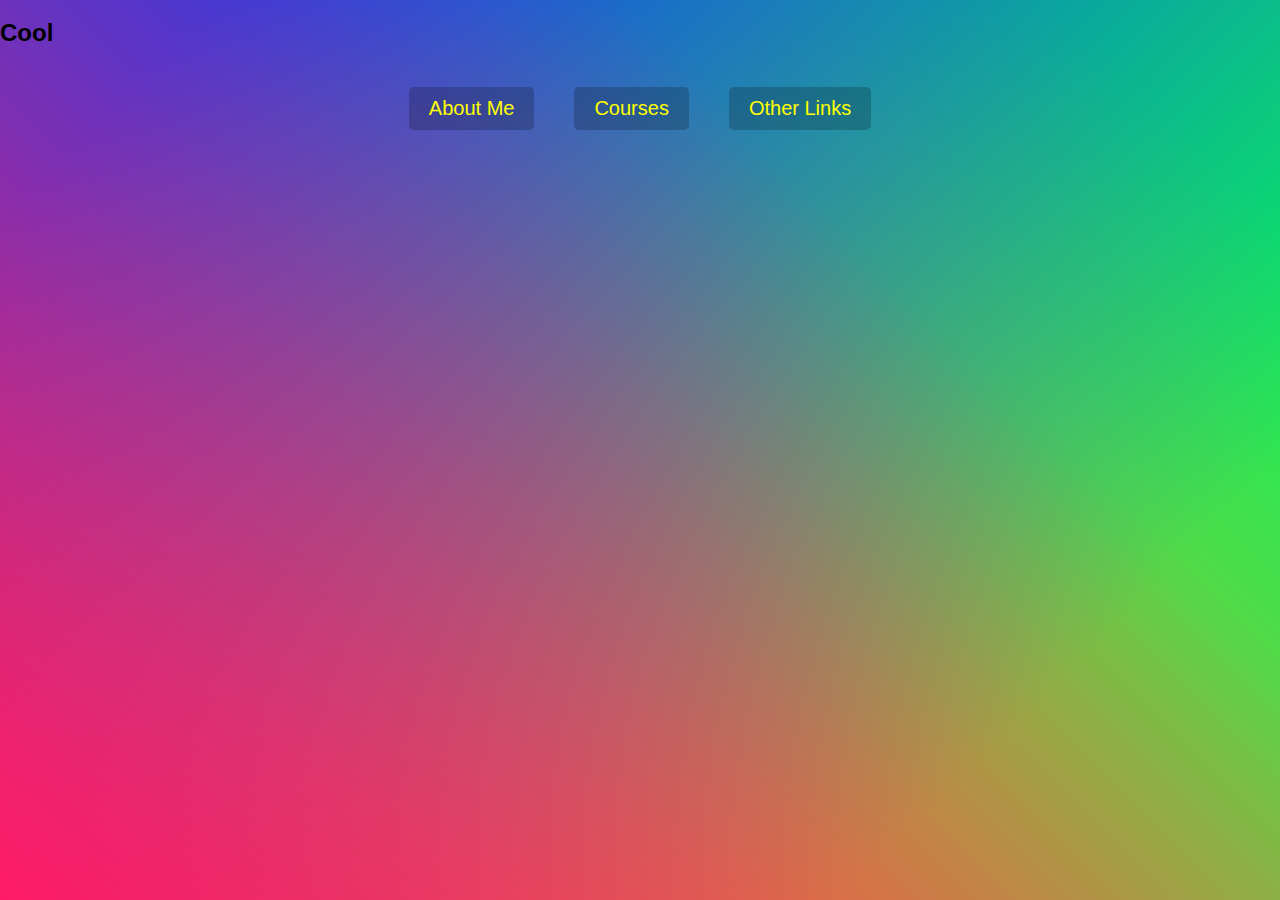
==== commit 1c32b9b2: "Merge remote-tracking branch 'Followmenu/master'" ====
--- a/index.html
+++ b/index.html
@@ -4,54 +4,77 @@
     <meta charset="UTF-8">
     <meta name="viewport" content="width=device-width, initial-scale=1.0">
     <link rel="stylesheet" href="style.css">
-    <title>Sticky Nav</title>
+    <title>Follow Along Menu Nav</title>
 </head>
 <body>
+    <h2>Cool</h2>
+    <nav class="top">
+        <div class="dropdownBackground">
+            <span class="arrow"></span>
+        </div>
 
-    <header>
-        <h1>A story about getting lost.</h1>
-    </header>
-
-    <nav id="main">
-        <ul>
-            <li class="logo"><a href="#">LOST.</a></li>
-            <li><a href="#">Home</a></li>
-            <li><a href="#">About</a></li>
-            <li><a href="#">Images</a></li>
-            <li><a href="#">Locations</a></li>
-            <li><a href="#">Maps</a></li>
+        <ul class="cool">
+            <li>
+                <a href="#">About Me</a>
+                <div class="dropdown dropdown1">
+                    <div class="bio">
+                        <img src="https://logo.clearbit.com/wesbos.com">
+                        <p>Wes Bos sure does love web development. He teaches things like JavaScript, CSS and BBQ. Wait. BBQ isn't part of web development. It should be though!</p>
+                    </div>
+                </div>
+            </li>
+            <li>
+                <a href="#">Courses</a>
+                <ul class="dropdown courses">
+                    <li>
+                        <span class="code">RFB</span>
+                        <a href="https://ReactForBeginners.com">React For Beginners</a>
+                    </li>
+                    <li>
+                        <span class="code">ES6</span>
+                        <a href="https://ES6.io">ES6 For Everyone</a>
+                    </li>
+                    <li>
+                        <span class="code">NODE</span>
+                        <a href="https://LearnNode.com">Learn Node</a>
+                    </li>
+                    <li>
+                        <span class="code">STPU</span>
+                        <a href="https://SublimeTextBook.com">Sublime Text Power User</a>
+                    </li>
+                    <li>
+                        <span class="code">WTF</span>
+                        <a href="http://Flexbox.io">What The Flexbox?!</a>
+                    </li>
+                    <li>
+                        <span class="code">GRID</span>
+                        <a href="https://CSSGrid.io">CSS Grid</a>
+                    </li>
+                    <li>
+                        <span class="code">LRX</span>
+                        <a href="http://LearnRedux.com">Learn Redux</a>
+                    </li>
+                    <li>
+                        <span class="code">CLPU</span>
+                        <a href="http://CommandLinePowerUser.com">Command Line Power User</a>
+                    </li>
+                    <li>
+                        <span class="code">MMD</span>
+                        <a href="http://MasteringMarkdown.com">Mastering Markdown</a>
+                    </li>
+                </ul>
+            </li>
+            <li>
+                <a href="#">Other Links</a>
+                <ul class="dropdown dropdown3">
+                    <li><a class="button" href="http://twitter.com/wesbos">Twitter</a></li>
+                    <li><a class="button" href="http://facebook.com/wesbos.developer">Facebook</a></li>
+                    <li><a class="button" href="http://wesbos.com">Blog</a></li>
+                    <li><a class="button" href="http://wesbos.com/courses">Course Catalog</a></li>
+                </ul>
+            </li>
         </ul>
     </nav>
-
-    <div class="site-wrap">
-
-        <p>Lorem ipsum dolor sit amet, consectetur adipisicing elit. Tempore tempora rerum, est autem cupiditate, corporis a qui libero ipsum delectus quidem dolor at nulla, adipisci veniam in reiciendis aut asperiores omnis blanditiis quod quas laborum nam! Fuga ad tempora in aspernatur pariatur fugit quibusdam dolores sunt esse magni, ut, dignissimos.</p>
-        <p>Lorem ipsum dolor sit amet, consectetur adipisicing elit. Tempore tempora rerum, est autem cupiditate, corporis a qui libero ipsum delectus quidem dolor at nulla, adipisci veniam in reiciendis aut asperiores omnis blanditiis quod quas laborum nam! Fuga ad tempora in aspernatur pariatur fugit quibusdam dolores sunt esse magni, ut, dignissimos.</p>
-        <p>Lorem ipsum dolor sit amet, consectetur adipisicing elit. Tempore tempora rerum, est autem cupiditate, corporis a qui libero ipsum delectus quidem dolor at nulla, adipisci veniam in reiciendis aut asperiores omnis blanditiis quod quas laborum nam! Fuga ad tempora in aspernatur pariatur fugit quibusdam dolores sunt esse magni, ut, dignissimos.</p>
-        <p>Lorem ipsum dolor sit amet, consectetur adipisicing elit. Tempore tempora rerum, est autem cupiditate, corporis a qui libero ipsum delectus quidem dolor at nulla, adipisci veniam in reiciendis aut asperiores omnis blanditiis quod quas laborum nam! Fuga ad tempora in aspernatur pariatur fugit quibusdam dolores sunt esse magni, ut, dignissimos.</p>
-        <p>Lorem ipsum dolor sit amet, consectetur adipisicing elit. Tempore tempora rerum, est autem cupiditate, corporis a qui libero ipsum delectus quidem dolor at nulla, adipisci veniam in reiciendis aut asperiores omnis blanditiis quod quas laborum nam! Fuga ad tempora in aspernatur pariatur fugit quibusdam dolores sunt esse magni, ut, dignissimos.</p>
-        <p>Lorem ipsum dolor sit amet, consectetur adipisicing elit. Tempore tempora rerum, est autem cupiditate, corporis a qui libero ipsum delectus quidem dolor at nulla, adipisci veniam in reiciendis aut asperiores omnis blanditiis quod quas laborum nam! Fuga ad tempora in aspernatur pariatur fugit quibusdam dolores sunt esse magni, ut, dignissimos.</p>
-        <p>Lorem ipsum dolor sit amet, consectetur adipisicing elit. Tempore tempora rerum, est autem cupiditate, corporis a qui libero ipsum delectus quidem dolor at nulla, adipisci veniam in reiciendis aut asperiores omnis blanditiis quod quas laborum nam! Fuga ad tempora in aspernatur pariatur fugit quibusdam dolores sunt esse magni, ut, dignissimos.</p>
-        <p>Lorem ipsum dolor sit amet, consectetur adipisicing elit. Tempore tempora rerum, est autem cupiditate, corporis a qui libero ipsum delectus quidem dolor at nulla, adipisci veniam in reiciendis aut asperiores omnis blanditiis quod quas laborum nam! Fuga ad tempora in aspernatur pariatur fugit quibusdam dolores sunt esse magni, ut, dignissimos.</p>
-        <p>Lorem ipsum dolor sit amet, consectetur adipisicing elit. Tempore tempora rerum, est autem cupiditate, corporis a qui libero ipsum delectus quidem dolor at nulla, adipisci veniam in reiciendis aut asperiores omnis blanditiis quod quas laborum nam! Fuga ad tempora in aspernatur pariatur fugit quibusdam dolores sunt esse magni, ut, dignissimos.</p>
-        <p>Lorem ipsum dolor sit amet, consectetur adipisicing elit. Tempore tempora rerum, est autem cupiditate, corporis a qui libero ipsum delectus quidem dolor at nulla, adipisci veniam in reiciendis aut asperiores omnis blanditiis quod quas laborum nam! Fuga ad tempora in aspernatur pariatur fugit quibusdam dolores sunt esse magni, ut, dignissimos.</p>
-
-        <img src="http://unsplash.it/400/400" class="align-left slide-in">
-
-        <p>Lorem ipsum dolor sit amet, consectetur adipisicing elit. Voluptates, deserunt facilis et iste corrupti omnis tenetur est. Iste ut est dicta dolor itaque adipisci, dolorum minima, veritatis earum provident error molestias. Ratione magni illo sint vel velit ut excepturi consectetur suscipit, earum modi accusamus voluptatem nostrum, praesentium numquam, reiciendis voluptas sit id quisquam. Consequatur in quis reprehenderit modi perspiciatis necessitatibus saepe, quidem, suscipit iure natus dignissimos ipsam, eligendi deleniti accusantium, rerum quibusdam fugit perferendis et optio recusandae sed ratione. Culpa, dolorum reprehenderit harum ab voluptas fuga, nisi eligendi natus maiores illum quas quos et aperiam aut doloremque optio maxime fugiat doloribus. Eum dolorum expedita quam, nesciunt</p>
-
-        <img src="http://unsplash.it/400/400" class="align-right slide-in">
-
-        <p> at provident praesentium atque quas rerum optio dignissimos repudiandae ullam illum quibusdam. Vel ad error quibusdam, illo ex totam placeat. Quos excepturi fuga, molestiae ea quisquam minus, ratione dicta consectetur officia omnis, doloribus voluptatibus? Veniam ipsum veritatis architecto, provident quas consequatur doloremque quam quidem earum expedita, ad delectus voluptatum, omnis praesentium nostrum qui aspernatur ea eaque adipisci et cumque ab? Ea voluptatum dolore itaque odio. Eius minima distinctio harum, officia ab nihil exercitationem. Tempora rem nemo nam temporibus molestias facilis minus ipsam quam doloribus consequatur debitis nesciunt tempore officiis aperiam quisquam, molestiae voluptates cum, fuga culpa. Distinctio accusamus quibusdam, tempore perspiciatis dolorum optio facere consequatur quidem ullam beatae architecto, ipsam sequi officiis dignissimos amet impedit natus necessitatibus tenetur repellendus dolor rem! Dicta dolorem, iure, facilis illo ex nihil ipsa amet officia, optio temporibus eum autem odit repellendus nisi. Possimus modi, corrupti error debitis doloribus dicta libero earum, sequi porro ut excepturi nostrum ea voluptatem nihil culpa? Ullam expedita eligendi obcaecati reiciendis velit provident omnis quas qui in corrupti est dolore facere ad hic, animi soluta assumenda consequuntur reprehenderit! Voluptate dolor nihil veniam laborum voluptas nisi pariatur sed optio accusantium quam consectetur, corrupti, sequi et consequuntur, excepturi doloremque. Tempore quis velit corporis neque fugit non sequi eaque rem hic. Facere, inventore, aspernatur. Accusantium modi atque, asperiores qui nobis soluta cumque suscipit excepturi possimus doloremque odit saepe perferendis temporibus molestiae nostrum voluptatum quis id sint quidem nesciunt culpa. Rerum labore dolor beatae blanditiis praesentium explicabo velit optio esse aperiam similique, voluptatem cum, maiores ipsa tempore. Reiciendis sed culpa atque inventore, nam ullam enim expedita consectetur id velit iusto alias vitae explicabo nemo neque odio reprehenderit soluta sint eaque. Aperiam, qui ut tenetur, voluptate doloremque officiis dicta quaerat voluptatem rerum natus magni. Eum amet autem dolor ullam.</p>
-
-        <p>Lorem ipsum dolor sit amet, consectetur adipisicing elit. Distinctio maiores adipisci quibusdam repudiandae dolor vero placeat esse sit! Quibusdam saepe aperiam explicabo placeat optio, consequuntur nihil voluptatibus expedita quia vero perferendis, deserunt et incidunt eveniet temporibus doloremque possimus facilis. Possimus labore, officia dolore! Eaque ratione saepe, alias harum laboriosam deserunt laudantium blanditiis eum explicabo placeat reiciendis labore iste sint. Consectetur expedita dignissimos, non quos distinctio, eos rerum facilis eligendi. Asperiores laudantium, rerum ratione consequatur, culpa consectetur possimus atque ab tempore illum non dolor nesciunt. Neque, rerum. A vel non incidunt, quod doloremque dignissimos necessitatibus aliquid laboriosam architecto at cupiditate commodi expedita in, quae blanditiis. Deserunt labore sequi, repellat laboriosam est, doloremque culpa reiciendis tempore excepturi. Enim nostrum fugit itaque vel corporis ullam sed tenetur ipsa qui rem quam error sint, libero. Laboriosam rem, ratione. Autem blanditiis laborum neque repudiandae quam, cumque, voluptate veritatis itaque, placeat veniam ad nisi. Expedita, laborum reprehenderit ratione soluta velit natus, odit mollitia. Corporis rerum minima fugiat in nostrum. Assumenda natus cupiditate hic quidem ex, quas, amet ipsum esse dolore facilis beatae maxime qui inventore, iste? Maiores dignissimos dolore culpa debitis voluptatem harum, excepturi enim reiciendis, tempora ab ipsam illum aspernatur quasi qui porro saepe iure sunt eligendi tenetur quaerat ducimus quas sequi omnis aperiam suscipit! Molestiae obcaecati officiis quo, ratione eveniet, provident pariatur. Veniam quasi expedita distinctio, itaque molestiae sequi, dolorum nisi repellendus quia facilis iusto dignissimos nam? Tenetur fugit quos autem nihil, perspiciatis expedita enim tempore, alias ab maiores quis necessitatibus distinctio molestias eum, quidem. Delectus impedit quidem laborum, fugit vel neque quo, ipsam, quasi aspernatur quas odio nihil? Veniam amet reiciendis blanditiis quis reprehenderit repudiandae neque, ab ducimus, odit excepturi voluptate saepe ipsam. Voluptatem eum error voluptas porro officiis, amet! Molestias, fugit, ut! Tempore non magnam, amet, facere ducimus accusantium eos veritatis neque.</p>
-
-        <img src="http://unsplash.it/400/400" class="align-right slide-in">
-
-        <p>Lorem ipsum dolor sit amet, consectetur adipisicing elit. Distinctio maiores adipisci quibusdam repudiandae dolor vero placeat esse sit! Quibusdam saepe aperiam explicabo placeat optio, consequuntur nihil voluptatibus expedita quia vero perferendis, deserunt et incidunt eveniet temporibus doloremque possimus facilis. Possimus labore, officia dolore! Eaque ratione saepe, alias harum laboriosam deserunt laudantium blanditiis eum explicabo placeat reiciendis labore iste sint. Consectetur expedita dignissimos, non quos distinctio, eos rerum facilis eligendi. Asperiores laudantium, rerum ratione consequatur, culpa consectetur possimus atque ab tempore illum non dolor nesciunt. Neque, rerum. A vel non incidunt, quod doloremque dignissimos necessitatibus aliquid laboriosam architecto at cupiditate commodi expedita in, quae blanditiis. Deserunt labore sequi, repellat laboriosam est, doloremque culpa reiciendis tempore excepturi. Enim nostrum fugit itaque vel corporis ullam sed tenetur ipsa qui rem quam error sint, libero. Laboriosam rem, ratione. Autem blanditiis laborum neque repudiandae quam, cumque, voluptate veritatis itaque, placeat veniam ad nisi. Expedita, laborum reprehenderit ratione soluta velit natus, odit mollitia. Corporis rerum minima fugiat in nostrum. Assumenda natus cupiditate hic quidem ex, quas, amet ipsum esse dolore facilis beatae maxime qui inventore, iste? Maiores dignissimos dolore culpa debitis voluptatem harum, excepturi enim reiciendis, tempora ab ipsam illum aspernatur quasi qui porro saepe iure sunt eligendi tenetur quaerat ducimus quas sequi omnis aperiam suscipit! Molestiae obcaecati officiis quo, ratione eveniet, provident pariatur. Veniam quasi expedita distinctio, itaque molestiae sequi, dolorum nisi repellendus quia facilis iusto dignissimos nam? Tenetur fugit quos autem nihil, perspiciatis expedita enim tempore, alias ab maiores quis necessitatibus distinctio molestias eum, quidem. Delectus impedit quidem laborum, fugit vel neque quo, ipsam, quasi aspernatur quas odio nihil? Veniam amet reiciendis blanditiis quis reprehenderit repudiandae neque, ab ducimus, odit excepturi voluptate saepe ipsam. Voluptatem eum error voluptas porro officiis, amet! Molestias, fugit, ut! Tempore non magnam, amet, facere ducimus accusantium eos veritatis neque.</p>
-        <p>Lorem ipsum dolor sit amet, consectetur adipisicing elit. Distinctio maiores adipisci quibusdam repudiandae dolor vero placeat esse sit! Quibusdam saepe aperiam explicabo placeat optio, consequuntur nihil voluptatibus expedita quia vero perferendis, deserunt et incidunt eveniet temporibus doloremque possimus facilis. Possimus labore, officia dolore! Eaque ratione saepe, alias harum laboriosam deserunt laudantium blanditiis eum explicabo placeat reiciendis labore iste sint. Consectetur expedita dignissimos, non quos distinctio, eos rerum facilis eligendi. Asperiores laudantium, rerum ratione consequatur, culpa consectetur possimus atque ab tempore illum non dolor nesciunt. Neque, rerum. A vel non incidunt, quod doloremque dignissimos necessitatibus aliquid laboriosam architecto at cupiditate commodi expedita in, quae blanditiis. Deserunt labore sequi, repellat laboriosam est, doloremque culpa reiciendis tempore excepturi. Enim nostrum fugit itaque vel corporis ullam sed tenetur ipsa qui rem quam error sint, libero. Laboriosam rem, ratione. Autem blanditiis laborum neque repudiandae quam, cumque, voluptate veritatis itaque, placeat veniam ad nisi. Expedita, laborum reprehenderit ratione soluta velit natus, odit mollitia. Corporis rerum minima fugiat in nostrum. Assumenda natus cupiditate hic quidem ex, quas, amet ipsum esse dolore facilis beatae maxime qui inventore, iste? Maiores dignissimos dolore culpa debitis voluptatem harum, excepturi enim reiciendis, tempora ab ipsam illum aspernatur quasi qui porro saepe iure sunt eligendi tenetur quaerat ducimus quas sequi omnis aperiam suscipit! Molestiae obcaecati officiis quo, ratione eveniet, provident pariatur. Veniam quasi expedita distinctio, itaque molestiae sequi, dolorum nisi repellendus quia facilis iusto dignissimos nam? Tenetur fugit quos autem nihil, perspiciatis expedita enim tempore, alias ab maiores quis necessitatibus distinctio molestias eum, quidem. Delectus impedit quidem laborum, fugit vel neque quo, ipsam, quasi aspernatur quas odio nihil? Veniam amet reiciendis blanditiis quis reprehenderit repudiandae neque, ab ducimus, odit excepturi voluptate saepe ipsam. Voluptatem eum error voluptas porro officiis, amet! Molestias, fugit, ut! Tempore non magnam, amet, facere ducimus accusantium eos veritatis neque.</p>
-
-    </div>
     
     <script src="script.js"></script>
 </body>
--- a/style.css
+++ b/style.css
@@ -1,101 +1,141 @@
 html {
     box-sizing: border-box;
-    background: #4c556d;
-    font-family: 'helvetica';
-    font-size: 20px;
-    font-weight: 200;
-}
-
-body {
-    margin: 0;
+    font-family: "Arial Rounded MT Bold", "Helvetica Rounded", Arial, Helvetica, sans-serif;
 }
 
 *, *:before, *:after {
     box-sizing: inherit;
 }
 
-.site-wrap {
-    max-width: 700px;
-    margin: 70px auto;
-    background: #8a93ad;
-    padding: 40px;
-    text-align: justify;
-    box-shadow: 0 0 10px 5px rgba(0, 0, 0, 0.1);
-    transform: scale(0.98);
-    transition: transform 0.5s;
+body {
+    margin: 0;
+    min-height: 100vh;
+    background:
+    linear-gradient(45deg, hsla(340, 100%, 55%, 1) 0%, hsla(340, 100%, 55%, 0) 70%),
+    linear-gradient(135deg, hsla(225, 95%, 50%, 1) 10%, hsla(225, 95%, 50%, 0) 80%),
+    linear-gradient(225deg, hsla(140, 90%, 50%, 1) 10%, hsla(140, 90%, 50%, 0) 80%),
+    linear-gradient(315deg, hsla(35, 95%, 55%, 1) 100%, hsla(35, 95%, 55%, 0) 70%);
 }
 
-.fixed-nav .site-wrap {
-    transform: scale(1);
+h2 {
+    margin-top: 0;
+    padding-top: .8em;
 }
 
-header {
-    text-align: center;
-    height: 50vh;
-    background: url(http://wes.io/iEgP/wow-so-deep.jpg) bottom center no-repeat;
-    background-size: cover;
+nav {
+    position: relative;
+    perspective: 600px;
+}
+
+.cool > li > a {
+    color: yellow;
+    text-decoration: none;
+    font-size: 20px;
+    background: rgba(0, 0, 0, 0.2);
+    padding: 10px 20px;
+    display: inline-block;
+    margin: 20px;
+    border-radius: 5px;
+}
+
+nav ul {
+    list-style: none;
+    margin: 0;
+    padding: 0;
     display: flex;
-    align-items: center;
     justify-content: center;
 }
 
-h1 {
-    color: #b2c0eb;
-    font-size: 7vw;
-    text-shadow: 3px 4px 0 rgba(0, 0, 0, 0.5);
+.cool >li {
+    position: relative;
+    display: flex;
+    justify-content: center;
 }
 
-nav {
-    background: black;
-    top: 0;
-    width: 100%;
+.dropdown {
+    opacity: 0;
+    position: absolute;
+    overflow: hidden;
+    padding: 20px;
+    top: -20px;
+    border-radius: 2px;
     transition: all 0.5s;
-    position: relative;
-    z-index: 1;
+    transform: translateY(100px);
+    will-change: opacity;
+    display: none;
 }
 
-.fixed-nav nav {
-    position: fixed;
-    box-shadow: 0 5px rgba(0, 0, 0, 0.1);
+.trigger-enter .dropdown {
+    display: block;
 }
 
-nav ul {
-    margin: 0;
-    padding: 0;
-    list-style: none;
-    display: flex;
+.trigger-enter-active .dropdown {
+    opacity: 1;
 }
 
-nav li {
-    flex: 1;
-    text-align: center;
+.dropdownBackground {
+    width: 100px;
+    height: 100px;
+    position: absolute;
+    background: #4c556d;
+    border-radius: 4px;
+    box-shadow: 0 50px 100px rgba(50,50,93,.1), 0 15px 35px rgba(50,50,93,.15), 0 5px 15px rgba(0,0,0,.1);
+    transition: all 0.3s, opacity 0.1s, translate 0.2s;
+    transform-origin: 50% 0%;
+    display: flex;
+    justify-content: center;
+    opacity: 0;
+}
+
+.dropdownBackground.open {
+    opacity: 1;
+}
+
+.arrow {
+    position: absolute;
+    width: 20px;
+    height: 20px;
+    display: block;
+    background: #4c556d;
+    transform: translateY(-50%) rotate(45deg);
+}
+
+.bio {
+    min-width: 500px;
     display: flex;
     justify-content: center;
     align-items: center;
+    line-height: 1.7;
 }
 
-li.logo {
-    max-width: 0;
-    overflow: hidden;
-    background: #b2c0eb;
-    transition: all 0.5s;
-    font-weight: 600;
-    font-size: 30px;
+.bio img {
+    float: left;
+    margin-right: 20px;
 }
 
-.fixed-nav li.logo {
-    max-width: 500px;
+.courses {
+    min-width: 300px;
 }
 
-li.logo a {
-    color: black;
+.courses li {
+    padding: 10px 0;
+    display: block;
+    border-bottom: 1px solid rgba(0, 0, 0, 0.2);
 }
 
-nav a {
+.dropdown a {
     text-decoration: none;
-    padding: 20px;
-    display: inline-block;
-    color: #b2c0eb;
-    transition: all 0.2s;
-    text-transform: uppercase;
-}+    color: #ffc600;
+}
+
+a.button {
+    background: black;
+    display: block;
+    padding: 10px;
+    color: white;
+    margin-bottom: 10px;
+}
+
+.button[href*=twitter] { background: #019fe9 }
+.button[href*=facebook] { background: #3b5998 }
+.button[href*=courses] { background: #ffc600 }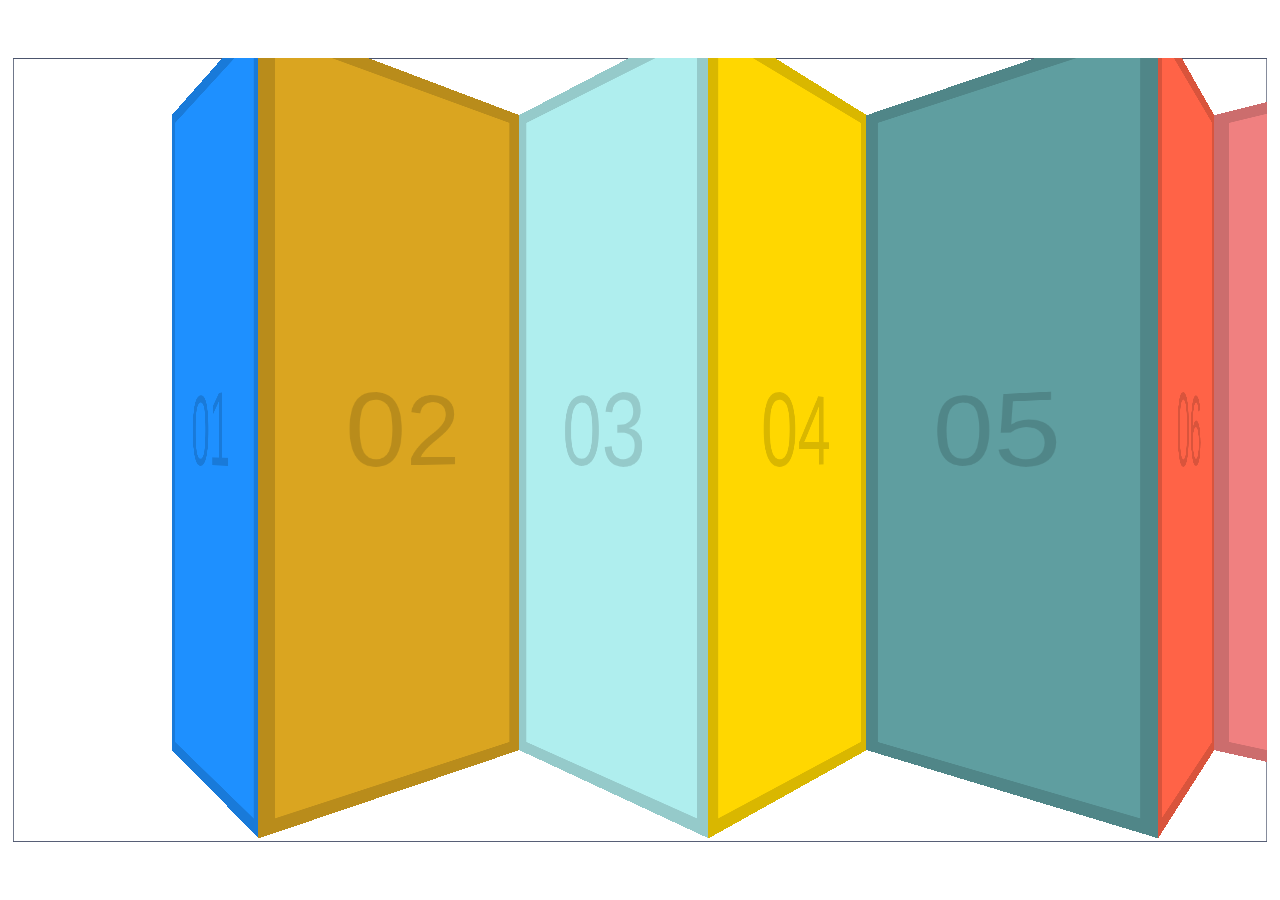
==== commit 924b7b54: "Merge remote-tracking branch 'Clickdrag/master'" ====
--- a/index.html
+++ b/index.html
@@ -4,77 +4,37 @@
     <meta charset="UTF-8">
     <meta name="viewport" content="width=device-width, initial-scale=1.0">
     <link rel="stylesheet" href="style.css">
-    <title>Follow Along Menu Nav</title>
+    <title>Click and Drag</title>
 </head>
 <body>
-    <h2>Cool</h2>
-    <nav class="top">
-        <div class="dropdownBackground">
-            <span class="arrow"></span>
-        </div>
 
-        <ul class="cool">
-            <li>
-                <a href="#">About Me</a>
-                <div class="dropdown dropdown1">
-                    <div class="bio">
-                        <img src="https://logo.clearbit.com/wesbos.com">
-                        <p>Wes Bos sure does love web development. He teaches things like JavaScript, CSS and BBQ. Wait. BBQ isn't part of web development. It should be though!</p>
-                    </div>
-                </div>
-            </li>
-            <li>
-                <a href="#">Courses</a>
-                <ul class="dropdown courses">
-                    <li>
-                        <span class="code">RFB</span>
-                        <a href="https://ReactForBeginners.com">React For Beginners</a>
-                    </li>
-                    <li>
-                        <span class="code">ES6</span>
-                        <a href="https://ES6.io">ES6 For Everyone</a>
-                    </li>
-                    <li>
-                        <span class="code">NODE</span>
-                        <a href="https://LearnNode.com">Learn Node</a>
-                    </li>
-                    <li>
-                        <span class="code">STPU</span>
-                        <a href="https://SublimeTextBook.com">Sublime Text Power User</a>
-                    </li>
-                    <li>
-                        <span class="code">WTF</span>
-                        <a href="http://Flexbox.io">What The Flexbox?!</a>
-                    </li>
-                    <li>
-                        <span class="code">GRID</span>
-                        <a href="https://CSSGrid.io">CSS Grid</a>
-                    </li>
-                    <li>
-                        <span class="code">LRX</span>
-                        <a href="http://LearnRedux.com">Learn Redux</a>
-                    </li>
-                    <li>
-                        <span class="code">CLPU</span>
-                        <a href="http://CommandLinePowerUser.com">Command Line Power User</a>
-                    </li>
-                    <li>
-                        <span class="code">MMD</span>
-                        <a href="http://MasteringMarkdown.com">Mastering Markdown</a>
-                    </li>
-                </ul>
-            </li>
-            <li>
-                <a href="#">Other Links</a>
-                <ul class="dropdown dropdown3">
-                    <li><a class="button" href="http://twitter.com/wesbos">Twitter</a></li>
-                    <li><a class="button" href="http://facebook.com/wesbos.developer">Facebook</a></li>
-                    <li><a class="button" href="http://wesbos.com">Blog</a></li>
-                    <li><a class="button" href="http://wesbos.com/courses">Course Catalog</a></li>
-                </ul>
-            </li>
-        </ul>
-    </nav>
+    <div class="items">
+        <div class="item item1">01</div>
+        <div class="item item2">02</div>
+        <div class="item item3">03</div>
+        <div class="item item4">04</div>
+        <div class="item item5">05</div>
+        <div class="item item6">06</div>
+        <div class="item item7">07</div>
+        <div class="item item8">08</div>
+        <div class="item item9">09</div>
+        <div class="item item10">10</div>
+        <div class="item item11">11</div>
+        <div class="item item12">12</div>
+        <div class="item item13">13</div>
+        <div class="item item14">14</div>
+        <div class="item item15">15</div>
+        <div class="item item16">16</div>
+        <div class="item item17">17</div>
+        <div class="item item18">18</div>
+        <div class="item item19">19</div>
+        <div class="item item20">20</div>
+        <div class="item item21">21</div>
+        <div class="item item22">22</div>
+        <div class="item item23">23</div>
+        <div class="item item24">24</div>
+        <div class="item item25">25</div>
+    </div>
     
     <script src="script.js"></script>
 </body>
--- a/style.css
+++ b/style.css
@@ -1,6 +1,7 @@
 html {
     box-sizing: border-box;
-    font-family: "Arial Rounded MT Bold", "Helvetica Rounded", Arial, Helvetica, sans-serif;
+    background: url('https://source.unsplash.com/NFs6dRTBgaM/2000x2000') fixed;
+    background-size: cover;
 }
 
 *, *:before, *:after {
@@ -8,134 +9,62 @@
 }
 
 body {
-    margin: 0;
     min-height: 100vh;
-    background:
-    linear-gradient(45deg, hsla(340, 100%, 55%, 1) 0%, hsla(340, 100%, 55%, 0) 70%),
-    linear-gradient(135deg, hsla(225, 95%, 50%, 1) 10%, hsla(225, 95%, 50%, 0) 80%),
-    linear-gradient(225deg, hsla(140, 90%, 50%, 1) 10%, hsla(140, 90%, 50%, 0) 80%),
-    linear-gradient(315deg, hsla(35, 95%, 55%, 1) 100%, hsla(35, 95%, 55%, 0) 70%);
-}
-
-h2 {
-    margin-top: 0;
-    padding-top: .8em;
-}
-
-nav {
-    position: relative;
-    perspective: 600px;
-}
-
-.cool > li > a {
-    color: yellow;
-    text-decoration: none;
-    font-size: 20px;
-    background: rgba(0, 0, 0, 0.2);
-    padding: 10px 20px;
-    display: inline-block;
-    margin: 20px;
-    border-radius: 5px;
-}
-
-nav ul {
-    list-style: none;
-    margin: 0;
-    padding: 0;
-    display: flex;
-    justify-content: center;
-}
-
-.cool >li {
-    position: relative;
-    display: flex;
-    justify-content: center;
-}
-
-.dropdown {
-    opacity: 0;
-    position: absolute;
-    overflow: hidden;
-    padding: 20px;
-    top: -20px;
-    border-radius: 2px;
-    transition: all 0.5s;
-    transform: translateY(100px);
-    will-change: opacity;
-    display: none;
-}
-
-.trigger-enter .dropdown {
-    display: block;
-}
-
-.trigger-enter-active .dropdown {
-    opacity: 1;
-}
-
-.dropdownBackground {
-    width: 100px;
-    height: 100px;
-    position: absolute;
-    background: #4c556d;
-    border-radius: 4px;
-    box-shadow: 0 50px 100px rgba(50,50,93,.1), 0 15px 35px rgba(50,50,93,.15), 0 5px 15px rgba(0,0,0,.1);
-    transition: all 0.3s, opacity 0.1s, translate 0.2s;
-    transform-origin: 50% 0%;
-    display: flex;
-    justify-content: center;
-    opacity: 0;
-}
-
-.dropdownBackground.open {
-    opacity: 1;
-}
-
-.arrow {
-    position: absolute;
-    width: 20px;
-    height: 20px;
-    display: block;
-    background: #4c556d;
-    transform: translateY(-50%) rotate(45deg);
-}
-
-.bio {
-    min-width: 500px;
     display: flex;
     justify-content: center;
     align-items: center;
-    line-height: 1.7;
+    font-family: sans-serif;
+    font-size: 20px;
+    margin: 0;
 }
 
-.bio img {
-    float: left;
-    margin-right: 20px;
+.items {
+    height: 800px;
+    padding: 100px;
+    width: 100%;
+    border: 1px solid #4c556d;
+    overflow-x: scroll;
+    overflow-y: hidden;
+    white-space: nowrap;
+    user-select: none;
+    cursor: pointer;
+    transition: all 0.2s;
+    transform: scale(0.98);
+    will-change: transform;
+    position: relative;
+    background: rgba(255, 255, 255, 0.1);
+    font-size: 0;
+    perspective: 500px;
 }
 
-.courses {
-    min-width: 300px;
+.items.active {
+    background: rgba(255, 255, 255, 0.3);
+    cursor: grabbing;
+    cursor: -webkit-grabbing;
+    transform: scale(1);
 }
 
-.courses li {
-    padding: 10px 0;
-    display: block;
-    border-bottom: 1px solid rgba(0, 0, 0, 0.2);
+.item {
+    width: 200px;
+    height: calc(100% - 40px);
+    display: inline-flex;
+    align-items: center;
+    justify-content: center;
+    font-size: 80px;
+    font-weight: 100;
+    color: rgba(0, 0, 0, 0.15);
+    box-shadow: inset 0 0 0 10px rgba(0, 0, 0, 0.15);
 }
 
-.dropdown a {
-    text-decoration: none;
-    color: #ffc600;
-}
+.item:nth-child(9n+1) { background: dodgerblue; }
+.item:nth-child(9n+2) { background: goldenrod; }
+.item:nth-child(9n+3) { background: paleturquoise; }
+.item:nth-child(9n+4) { background: gold; }
+.item:nth-child(9n+5) { background: cadetblue; }
+.item:nth-child(9n+6) { background: tomato; }
+.item:nth-child(9n+7) { background: lightcoral; }
+.item:nth-child(9n+8) { background: darkslateblue; }
+.item:nth-child(9n+9) { background: rebeccapurple; }
 
-a.button {
-    background: black;
-    display: block;
-    padding: 10px;
-    color: white;
-    margin-bottom: 10px;
-}
-
-.button[href*=twitter] { background: #019fe9 }
-.button[href*=facebook] { background: #3b5998 }
-.button[href*=courses] { background: #ffc600 }+.item:nth-child(even) { transform: scale(1.31) rotateY(40deg); }
+.item:nth-child(odd) { transform: scale(1.31) rotateY(-40deg); }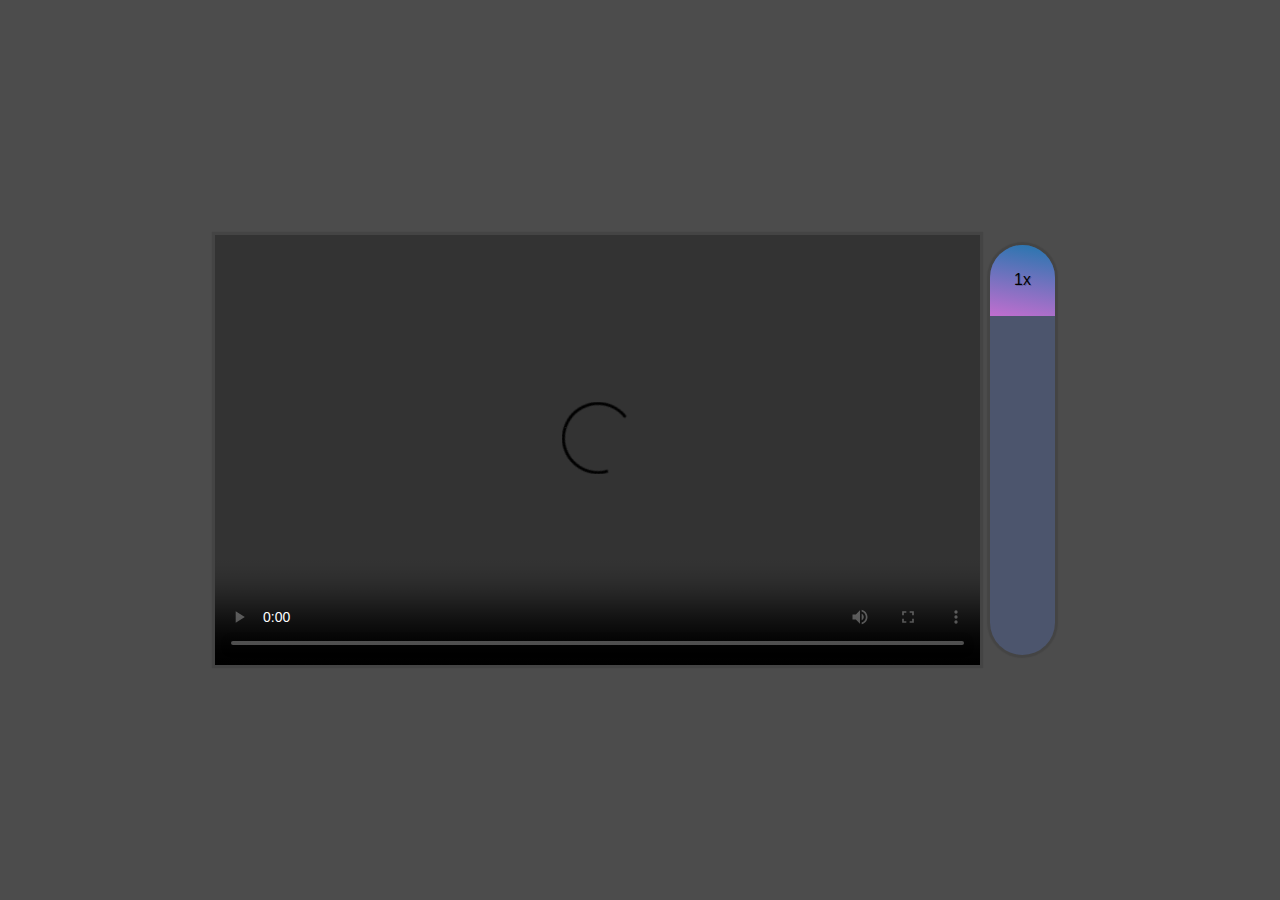
==== commit 39544d39: "Merge remote-tracking branch 'Vidspeed/master'" ====
--- a/index.html
+++ b/index.html
@@ -4,38 +4,17 @@
     <meta charset="UTF-8">
     <meta name="viewport" content="width=device-width, initial-scale=1.0">
     <link rel="stylesheet" href="style.css">
-    <title>Click and Drag</title>
+    <title>Video Speed Controller</title>
 </head>
 <body>
+    
+    <div class="wrapper">
+        <video class="flex" width="765" height="430" src="http://clips.vorwaerts-gmbh.de/VfE_html5.mp4" loop controls></video>
+        <div class="speed">
+            <div class="speed-bar">1x</div>
+        </div>
+    </div>
 
-    <div class="items">
-        <div class="item item1">01</div>
-        <div class="item item2">02</div>
-        <div class="item item3">03</div>
-        <div class="item item4">04</div>
-        <div class="item item5">05</div>
-        <div class="item item6">06</div>
-        <div class="item item7">07</div>
-        <div class="item item8">08</div>
-        <div class="item item9">09</div>
-        <div class="item item10">10</div>
-        <div class="item item11">11</div>
-        <div class="item item12">12</div>
-        <div class="item item13">13</div>
-        <div class="item item14">14</div>
-        <div class="item item15">15</div>
-        <div class="item item16">16</div>
-        <div class="item item17">17</div>
-        <div class="item item18">18</div>
-        <div class="item item19">19</div>
-        <div class="item item20">20</div>
-        <div class="item item21">21</div>
-        <div class="item item22">22</div>
-        <div class="item item23">23</div>
-        <div class="item item24">24</div>
-        <div class="item item25">25</div>
-    </div>
-    
     <script src="script.js"></script>
 </body>
 </html>--- a/style.css
+++ b/style.css
@@ -1,70 +1,42 @@
-html {
-    box-sizing: border-box;
-    background: url('https://source.unsplash.com/NFs6dRTBgaM/2000x2000') fixed;
-    background-size: cover;
-}
-
-*, *:before, *:after {
-    box-sizing: inherit;
-}
-
 body {
-    min-height: 100vh;
+    margin: 0;
     display: flex;
     justify-content: center;
     align-items: center;
+    min-height: 100vh;
+    background: #4c4c4c url('https://unsplash.it/1500/900?image=1021');
+    background-size: cover;
     font-family: sans-serif;
-    font-size: 20px;
-    margin: 0;
 }
 
-.items {
-    height: 800px;
-    padding: 100px;
-    width: 100%;
-    border: 1px solid #4c556d;
-    overflow-x: scroll;
-    overflow-y: hidden;
-    white-space: nowrap;
-    user-select: none;
-    cursor: pointer;
-    transition: all 0.2s;
-    transform: scale(0.98);
-    will-change: transform;
-    position: relative;
-    background: rgba(255, 255, 255, 0.1);
-    font-size: 0;
-    perspective: 500px;
+.wrapper {
+    width: 850px;
+    display: flex;
 }
 
-.items.active {
-    background: rgba(255, 255, 255, 0.3);
-    cursor: grabbing;
-    cursor: -webkit-grabbing;
-    transform: scale(1);
+video {
+    box-shadow: 0 0 1px 3px rgba(0, 0, 0, 0.1);
 }
 
-.item {
-    width: 200px;
-    height: calc(100% - 40px);
-    display: inline-flex;
+.speed {
+    background: #4c556d;
+    flex: 1;
+    display: flex;
+    align-items: flex-start;
+    margin: 10px;
+    border-radius: 50px;
+    box-shadow: 0 0 1px 3px rgba(0, 0, 0, 0.1);
+    overflow: hidden;
+}
+
+.speed-bar {
+    width: 100%;
+    background: linear-gradient(-170deg, #2376ae 0%, #c16ecf 100%);
+    text-shadow: 1px 1px 0 rgba(0, 0, 0, 0.2);
+    display: flex;
     align-items: center;
     justify-content: center;
-    font-size: 80px;
-    font-weight: 100;
-    color: rgba(0, 0, 0, 0.15);
-    box-shadow: inset 0 0 0 10px rgba(0, 0, 0, 0.15);
-}
-
-.item:nth-child(9n+1) { background: dodgerblue; }
-.item:nth-child(9n+2) { background: goldenrod; }
-.item:nth-child(9n+3) { background: paleturquoise; }
-.item:nth-child(9n+4) { background: gold; }
-.item:nth-child(9n+5) { background: cadetblue; }
-.item:nth-child(9n+6) { background: tomato; }
-.item:nth-child(9n+7) { background: lightcoral; }
-.item:nth-child(9n+8) { background: darkslateblue; }
-.item:nth-child(9n+9) { background: rebeccapurple; }
-
-.item:nth-child(even) { transform: scale(1.31) rotateY(40deg); }
-.item:nth-child(odd) { transform: scale(1.31) rotateY(-40deg); }+    padding: 2px;
+    color: black;
+    height: 16.3%;
+}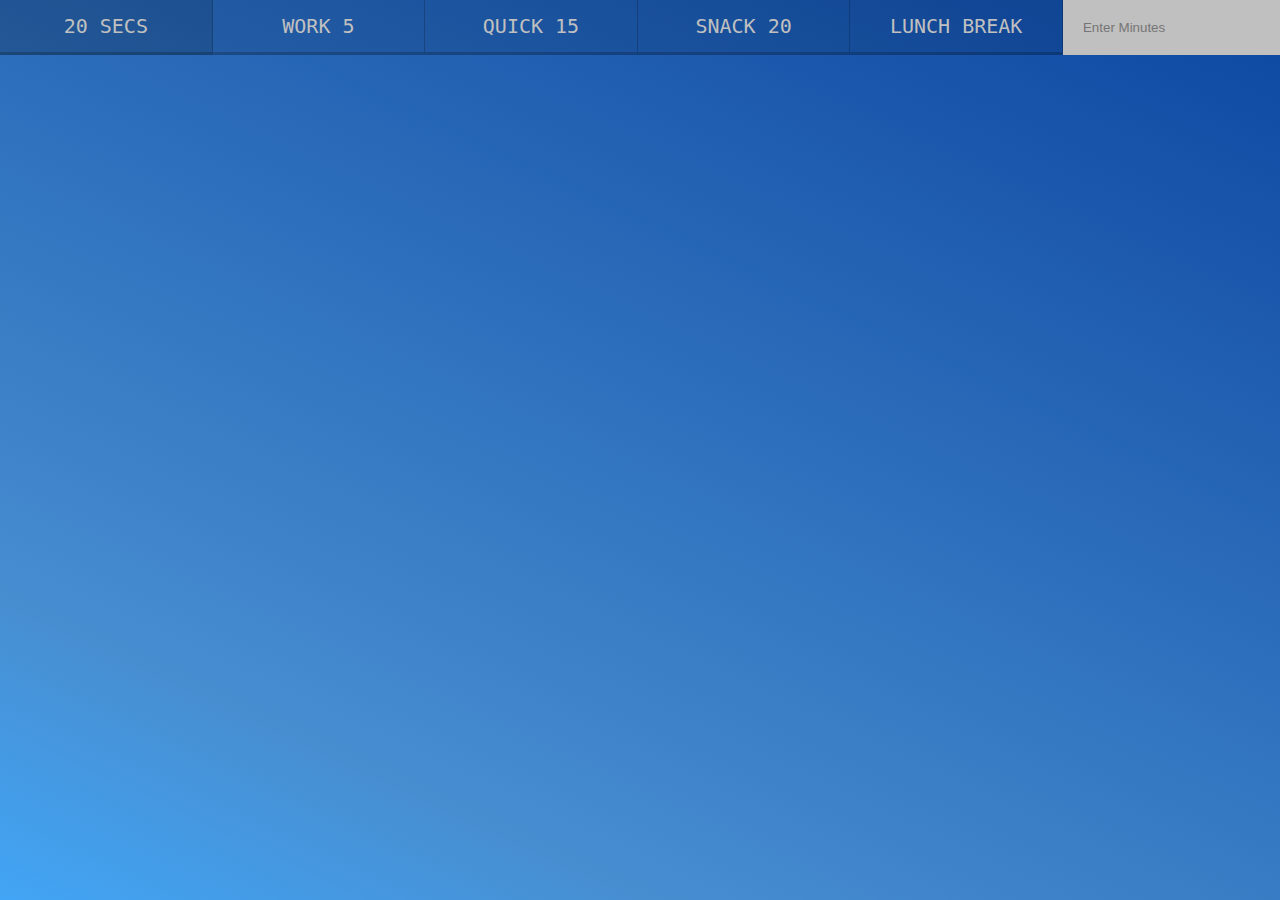
==== commit 0614ff38: "Merge remote-tracking branch 'Countdown/master'" ====
--- a/index.html
+++ b/index.html
@@ -4,17 +4,25 @@
     <meta charset="UTF-8">
     <meta name="viewport" content="width=device-width, initial-scale=1.0">
     <link rel="stylesheet" href="style.css">
-    <title>Video Speed Controller</title>
+    <title>Countdown Timer</title>
 </head>
 <body>
-    
-    <div class="wrapper">
-        <video class="flex" width="765" height="430" src="http://clips.vorwaerts-gmbh.de/VfE_html5.mp4" loop controls></video>
-        <div class="speed">
-            <div class="speed-bar">1x</div>
+    <div class="timer">
+        <div class="timer__controls">
+            <button data-time="20" class="timer__button">20 Secs</button>
+            <button data-time="300" class="timer__button">Work 5</button>
+            <button data-time="900" class="timer__button">Quick 15</button>
+            <button data-time="1200" class="timer__button">Snack 20</button>
+            <button data-time="3600" class="timer__button">Lunch Break</button>
+            <form name="customForm" id="custom">
+                <input type="text" name="minutes" placeholder="Enter Minutes">
+            </form>
+        </div>
+        <div class="display">
+            <h1 class="display__time-left"></h1>
+            <p class="display__end-time"></p>
         </div>
     </div>
-
     <script src="script.js"></script>
 </body>
 </html>--- a/style.css
+++ b/style.css
@@ -1,42 +1,87 @@
+html {
+    box-sizing: border-box;
+    font-size: 10px;
+    background: #8e24aa;
+    background: linear-gradient(25deg, #42a5f5 0%, #478ed1 20%, #0d47a1 100%);
+}
+
+*, *:before, *:after {
+    box-sizing: inherit;
+}
+
 body {
     margin: 0;
-    display: flex;
-    justify-content: center;
-    align-items: center;
-    min-height: 100vh;
-    background: #4c4c4c url('https://unsplash.it/1500/900?image=1021');
-    background-size: cover;
-    font-family: sans-serif;
+    text-align: center;
+    font-family: 'Inconsolata', monospace;
 }
 
-.wrapper {
-    width: 850px;
+.display__time-left {
+    font-weight: 100;
+    font-size: 20rem;
+    margin: 0;
+    color: #c0c0c0;
+    text-shadow: 4px 4px 0 rgba(0, 0, 0, 0.05);
+}
+
+.timer {
+    display: flex;
+    min-height: 100vh;
+    flex-direction: column;
+}
+
+.timer__controls {
     display: flex;
 }
 
-video {
-    box-shadow: 0 0 1px 3px rgba(0, 0, 0, 0.1);
+.timer__controls {
+    display: flex;
 }
 
-.speed {
-    background: #4c556d;
+.timer__controls > * {
+    flex: 1;
+}
+
+.timer__controls form {
     flex: 1;
     display: flex;
-    align-items: flex-start;
-    margin: 10px;
-    border-radius: 50px;
-    box-shadow: 0 0 1px 3px rgba(0, 0, 0, 0.1);
-    overflow: hidden;
 }
 
-.speed-bar {
-    width: 100%;
-    background: linear-gradient(-170deg, #2376ae 0%, #c16ecf 100%);
-    text-shadow: 1px 1px 0 rgba(0, 0, 0, 0.2);
+.timer__controls input {
+    flex: 1;
+    border: 0;
+    padding: 2rem;
+    background: #c0c0c0;
+}
+
+.timer__button {
+    background: none;
+    border: 0;
+    cursor: pointer;
+    color: #c0c0c0;
+    font-size: 2rem;
+    text-transform: uppercase;
+    background: rgba(0, 0, 0, 0.1);
+    border-bottom: 3px solid rgba(0, 0, 0, 0.2);
+    border-right: 1px solid rgba(0, 0, 0, 0.2);
+    padding: 1rem;
+    font-family: 'Inconsolata', monospace;
+}
+
+.timer__button:hover,
+.timer__button:focus {
+    background: rgba(0, 0, 0, 0.2);
+    outline: 0;
+}
+
+.display {
+    flex: 1;
     display: flex;
+    flex-direction: column;
     align-items: center;
     justify-content: center;
-    padding: 2px;
-    color: black;
-    height: 16.3%;
+}
+
+.display__end-time {
+    font-size: 4rem;
+    color: #c0c0c0;
 }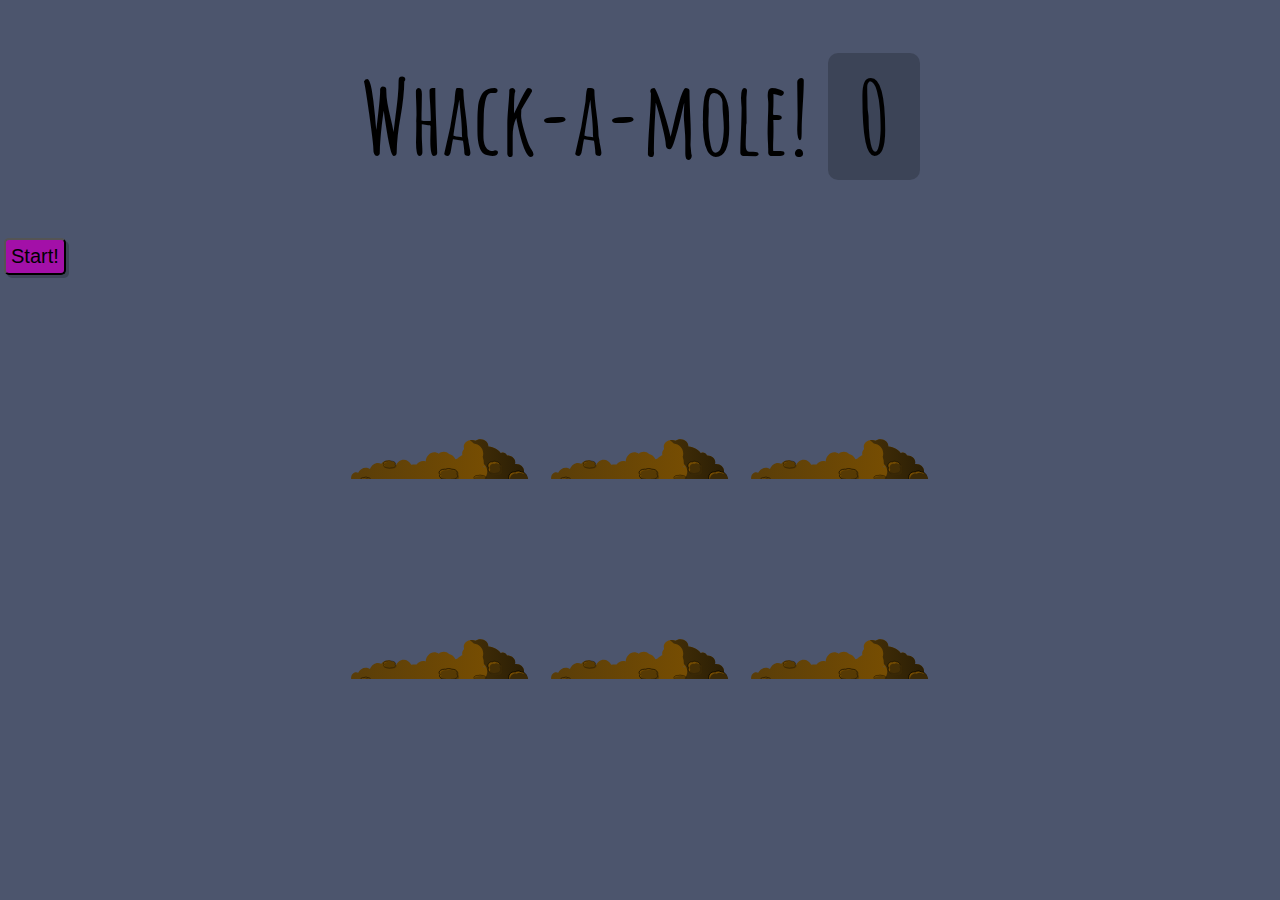
==== commit 0b63d177: "Merge remote-tracking branch 'Whack/master'" ====
--- a/index.html
+++ b/index.html
@@ -3,26 +3,36 @@
 <head>
     <meta charset="UTF-8">
     <meta name="viewport" content="width=device-width, initial-scale=1.0">
+    <link href="https://fonts.googleapis.com/css2?family=Amatic+SC:wght@400;700&display=swap" rel="stylesheet">
     <link rel="stylesheet" href="style.css">
-    <title>Countdown Timer</title>
+    <title>Whack a Mole!</title>
 </head>
 <body>
-    <div class="timer">
-        <div class="timer__controls">
-            <button data-time="20" class="timer__button">20 Secs</button>
-            <button data-time="300" class="timer__button">Work 5</button>
-            <button data-time="900" class="timer__button">Quick 15</button>
-            <button data-time="1200" class="timer__button">Snack 20</button>
-            <button data-time="3600" class="timer__button">Lunch Break</button>
-            <form name="customForm" id="custom">
-                <input type="text" name="minutes" placeholder="Enter Minutes">
-            </form>
+    
+    <h1>Whack-a-mole! <span class="score">0</span></h1>
+    <button onclick="startGame()">Start!</button>
+
+    <div class="game">
+        <div class="hole hole1">
+            <div class="mole"></div>
         </div>
-        <div class="display">
-            <h1 class="display__time-left"></h1>
-            <p class="display__end-time"></p>
+        <div class="hole hole2">
+            <div class="mole"></div>
+        </div>
+        <div class="hole hole3">
+            <div class="mole"></div>
+        </div>
+        <div class="hole hole4">
+            <div class="mole"></div>
+        </div>
+        <div class="hole hole5">
+            <div class="mole"></div>
+        </div>
+        <div class="hole hole6">
+            <div class="mole"></div>
         </div>
     </div>
+
     <script src="script.js"></script>
 </body>
 </html>--- a/style.css
+++ b/style.css
@@ -1,8 +1,7 @@
 html {
     box-sizing: border-box;
     font-size: 10px;
-    background: #8e24aa;
-    background: linear-gradient(25deg, #42a5f5 0%, #478ed1 20%, #0d47a1 100%);
+    background: #4c556d;
 }
 
 *, *:before, *:after {
@@ -10,78 +9,72 @@
 }
 
 body {
+    padding: 0;
     margin: 0;
-    text-align: center;
-    font-family: 'Inconsolata', monospace;
+    font-family: 'Amatic SC', cursive;
 }
 
-.display__time-left {
-    font-weight: 100;
-    font-size: 20rem;
-    margin: 0;
-    color: #c0c0c0;
-    text-shadow: 4px 4px 0 rgba(0, 0, 0, 0.05);
+h1 {
+    text-align: center;
+    font-size: 10rem;
+    line-height: 1;
+    border-radius: 1rem;
 }
 
-.timer {
-    display: flex;
-    min-height: 100vh;
-    flex-direction: column;
+button {
+    background: rgb(163, 16, 168);
+    color: black;
+    font-size: 2rem;
+    padding: 5px;
+    margin: 4px;
+    border-radius: 5px;
+    outline: none;
+    box-shadow: 3px 3px rgba(0, 0, 0, 0.2);
 }
 
-.timer__controls {
-    display: flex;
+.score {
+    background: rgba(0, 0, 0, 0.2);
+    padding: 0 3rem;
+    line-height: 1;
+    border-radius: 1rem;
 }
 
-.timer__controls {
+.game {
+    width: 600px;
+    height: 400px;
     display: flex;
+    flex-wrap: wrap;
+    margin: 0 auto;
 }
 
-.timer__controls > * {
-    flex: 1;
+.hole {
+    flex: 1 0 33.33%;
+    overflow: hidden;
+    position: relative;
 }
 
-.timer__controls form {
-    flex: 1;
-    display: flex;
+.hole:after {
+    display: block;
+    background: url(img/dirt.svg) bottom center no-repeat;
+    background-size: contain;
+    content: '';
+    width: 100%;
+    height: 70px;
+    position: absolute;
+    z-index: 2;
+    bottom: -30px;
 }
 
-.timer__controls input {
-    flex: 1;
-    border: 0;
-    padding: 2rem;
-    background: #c0c0c0;
+.mole {
+    background: url(img/mole.svg) bottom center no-repeat;
+    background-size: 60%;
+    position: absolute;
+    top: 100%;
+    width: 100%;
+    height: 100%;
+    transition: all 0.4s;
 }
 
-.timer__button {
-    background: none;
-    border: 0;
-    cursor: pointer;
-    color: #c0c0c0;
-    font-size: 2rem;
-    text-transform: uppercase;
-    background: rgba(0, 0, 0, 0.1);
-    border-bottom: 3px solid rgba(0, 0, 0, 0.2);
-    border-right: 1px solid rgba(0, 0, 0, 0.2);
-    padding: 1rem;
-    font-family: 'Inconsolata', monospace;
-}
-
-.timer__button:hover,
-.timer__button:focus {
-    background: rgba(0, 0, 0, 0.2);
-    outline: 0;
-}
-
-.display {
-    flex: 1;
-    display: flex;
-    flex-direction: column;
-    align-items: center;
-    justify-content: center;
-}
-
-.display__end-time {
-    font-size: 4rem;
-    color: #c0c0c0;
+.hole.up .mole {
+    top: 0;
 }